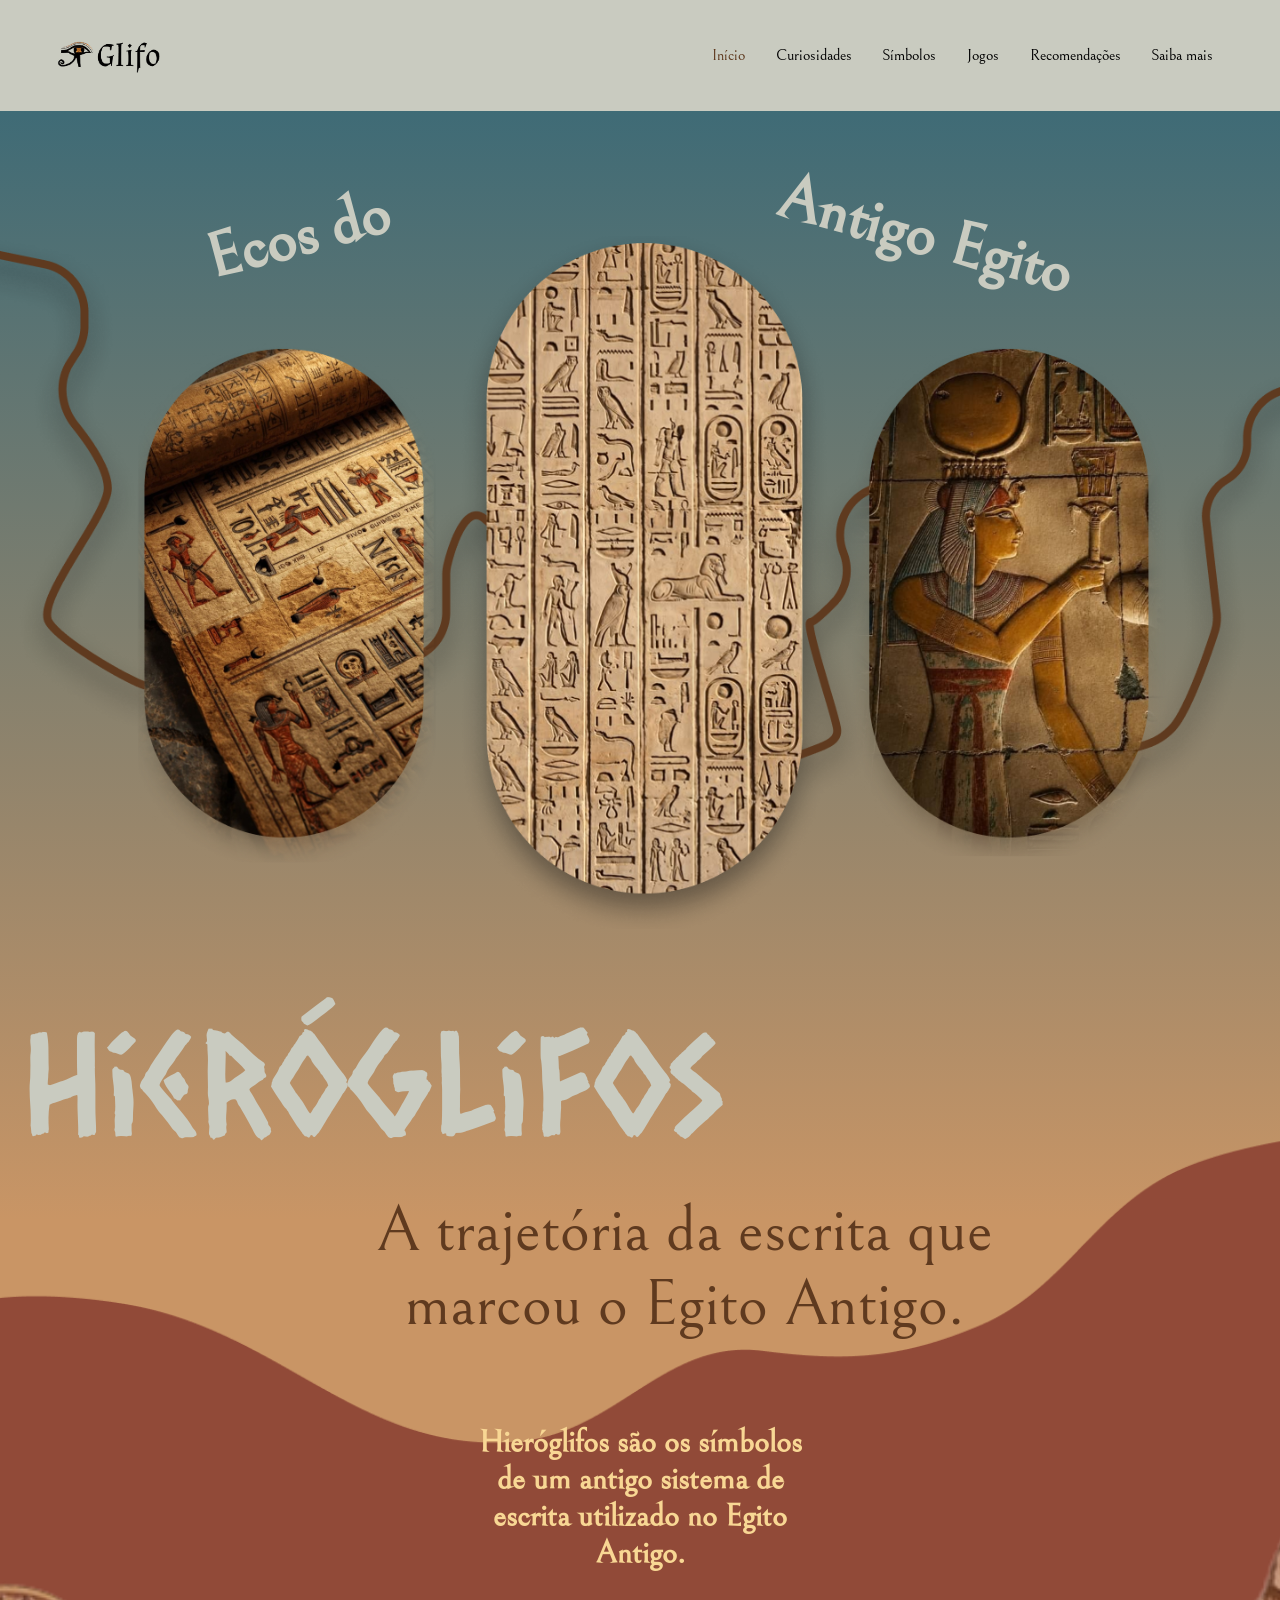
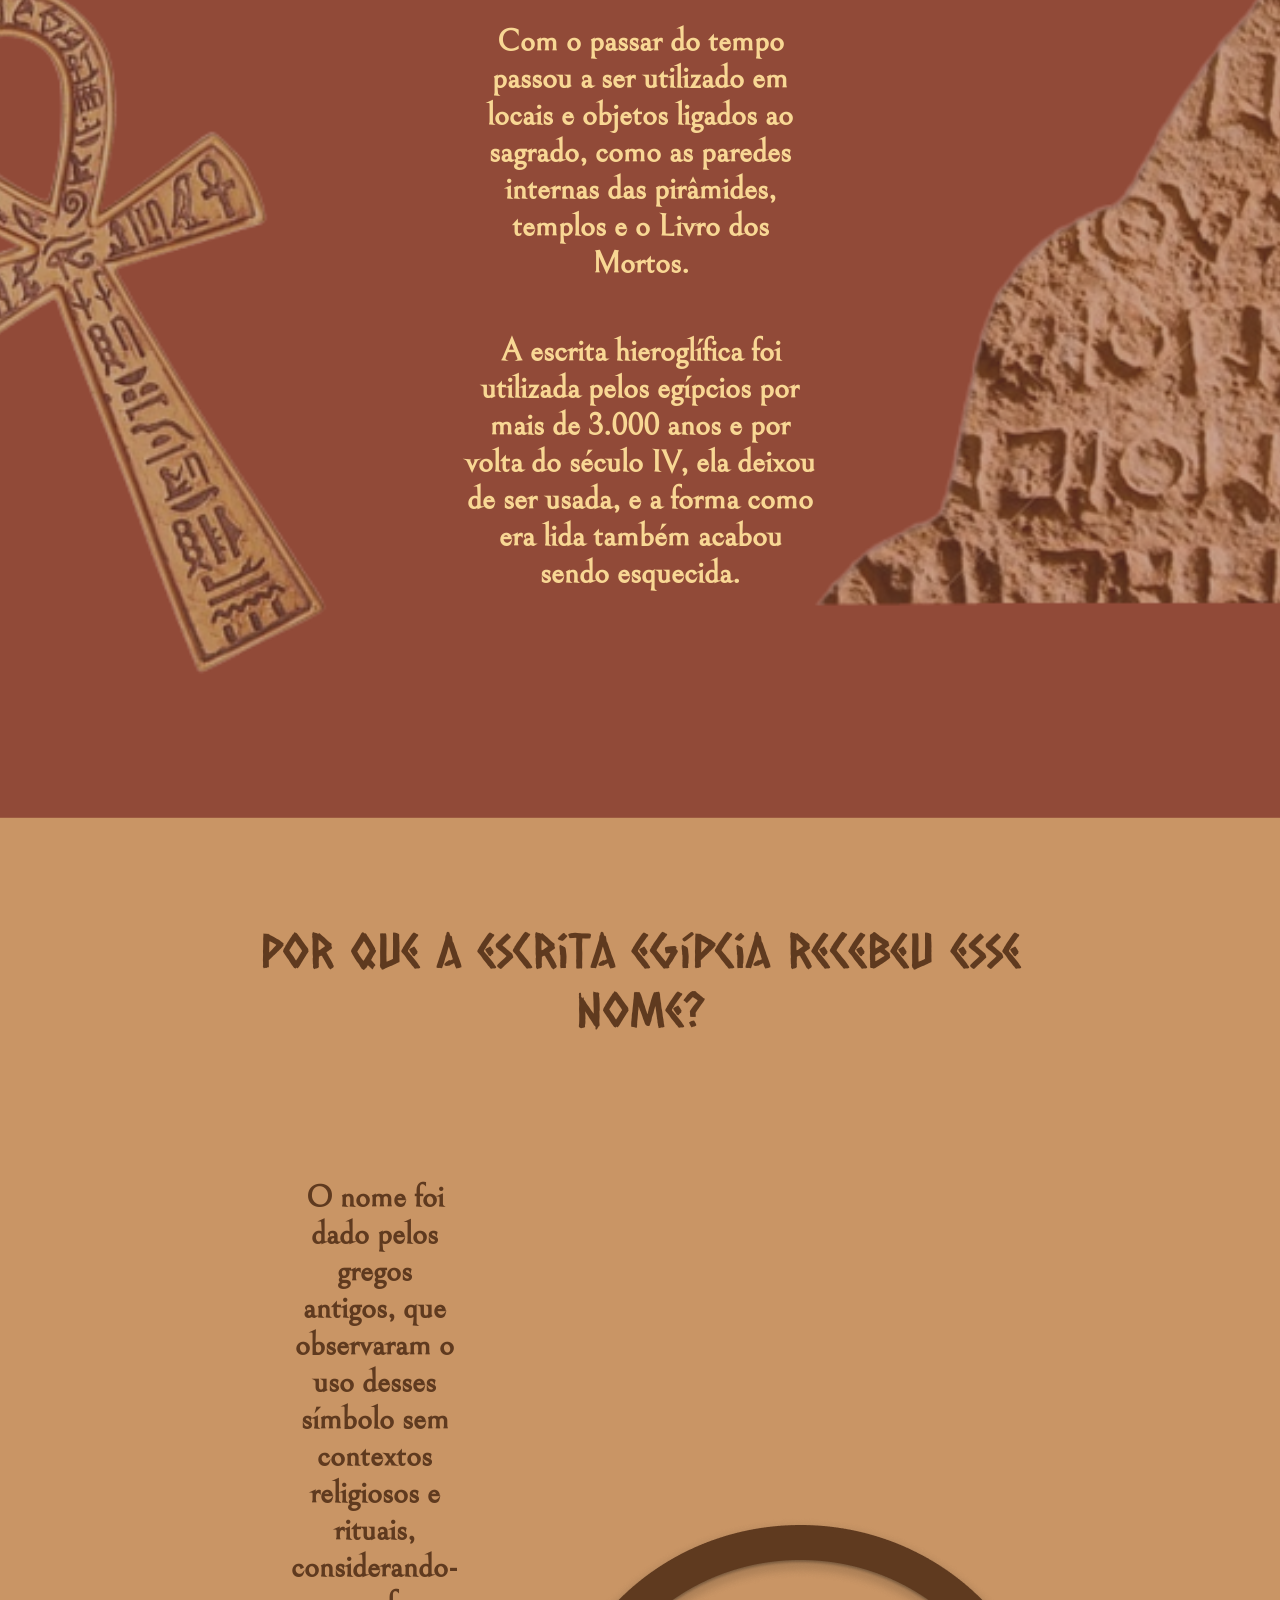
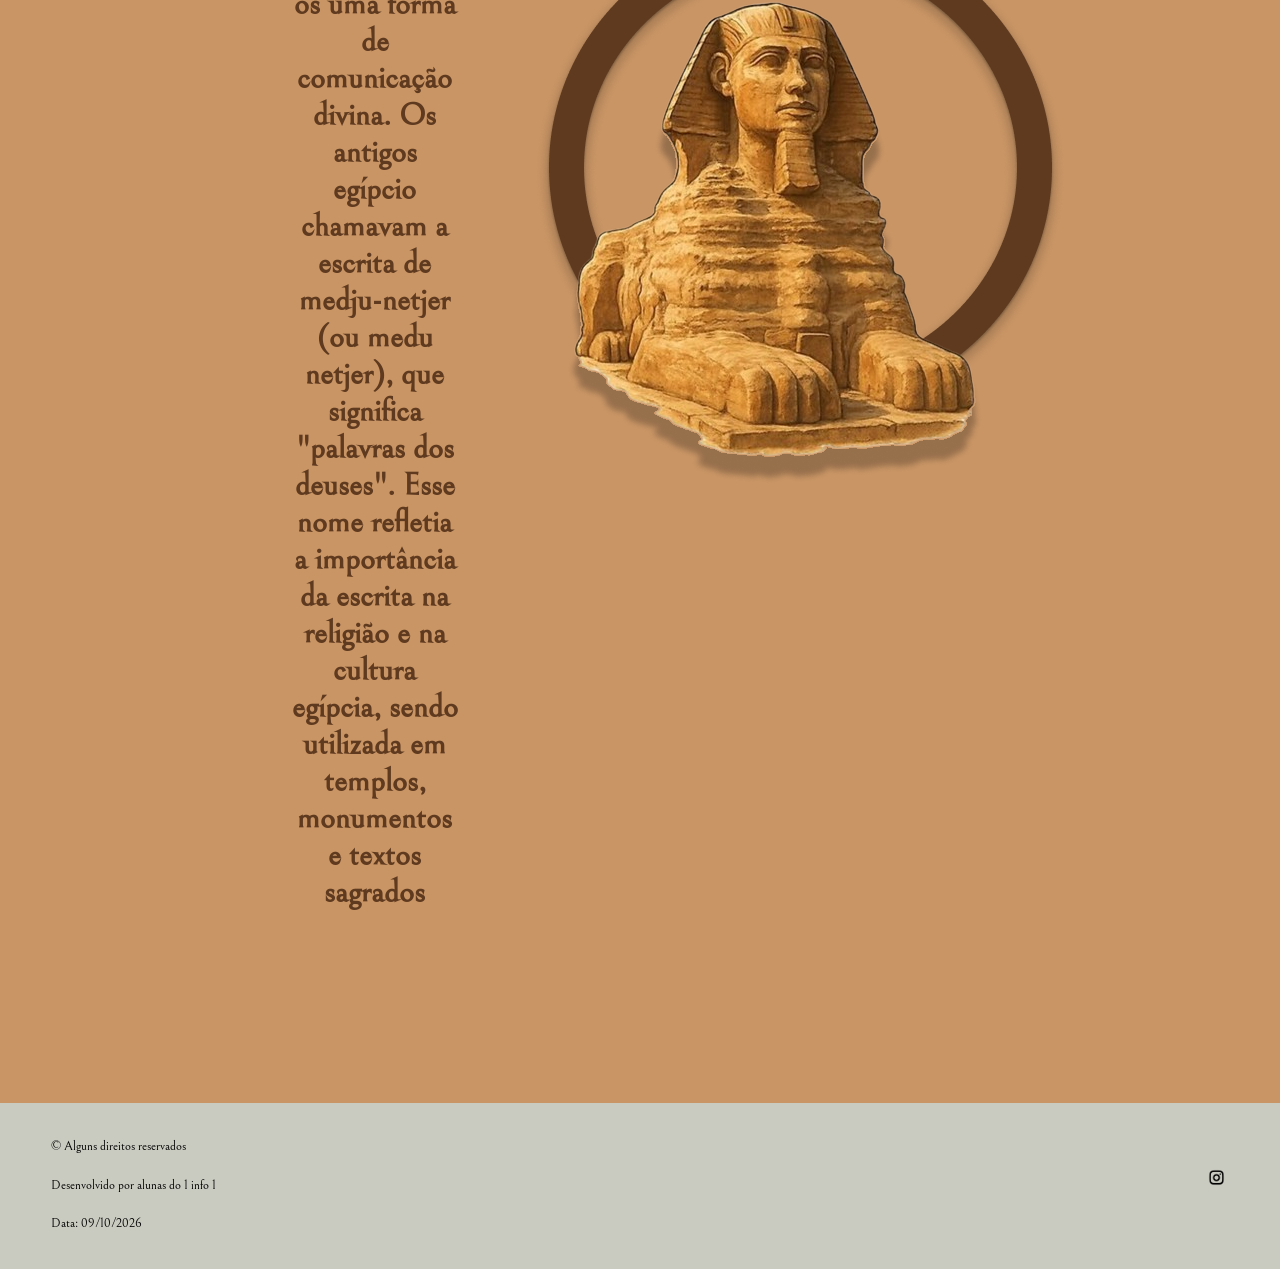
==== index.html @ 02fab496 "feat: alterando a data do footer" ====
<!DOCTYPE html>
<html lang="en">

<head>
    <meta charset="UTF-8">
    <meta name="viewport" content="width=device-width, initial-scale=1.0">
    <title>Glifo - Inicío</title>
    <link rel="stylesheet" href="css/reset.css">
    <link rel="stylesheet" href="css/style.css">
    <link rel="preconnect" href="https://fonts.googleapis.com">
    <link rel="preconnect" href="https://fonts.gstatic.com" crossorigin>
    <link href="https://fonts.googleapis.com/css2?family=Bellefair&family=Caesar+Dressing&display=swap"
        rel="stylesheet">
</head>

<body>
    <header>
        <nav>
            <h1>
                <a href="index.html">
                    <img src="src/inicio/logo.png" alt="logo" />
                </a>
            </h1>
            <ul>
                <li>
                    <a href="index.html" class="marc">Início</a>
                </li>
                <li>
                    <a href="curiosidades.html">Curiosidades</a>
                </li>
                <li>
                    <a href="simbolos.html" >Símbolos</a>

                </li>
                <li>
                    <a href="jogo1.html">Jogos</a>
                </li>
                <li>
                    <a href="recomendacoes.html">Recomendações</a>
                </li>
                <li>
                    <a href="saibamais.html">Saiba mais</a>
                </li>
            </ul>
        </nav>
    </header>
    <main>
        <section class="banner">
            <div>
                <p>
                    Ecos do
                </p>
                <p class="direita">
                    Antigo Egito
                </p>
            </div>
            <img src="src/inicio/trioDeFotos.png" alt="fotos Hieróglifos" class="mobile-banner">
            <img src="src/inicio/trioDesktop.png" alt="fotos Hieróglifos desktop" class="desktop-banner">
            <h2>
                Hieróglifos
            </h2>
        </section>
        <section class="trajetoria">
            <h2>
                A trajetória da escrita que marcou o Egito Antigo.
            </h2>
            <p>
                Hieróglifos são os símbolos de
                um antigo sistema de escrita
                utilizado no Egito Antigo.
            </p>
            <p>
                Com o passar do tempo passou a
                ser utilizado em locais e objetos ligados ao sagrado, como as paredes internas das pirâmides, templos e
                o Livro dos Mortos.
            </p>
            <p>
                A escrita hieroglífica foi utilizada pelos egípcios por mais de 3.000 anos e por volta do século IV, ela
                deixou de ser usada, e a forma como era lida também acabou sendo esquecida.
            </p>
        </section>
        <section class="nome">
            <h2>
                Por que a escrita egípcia recebeu esse nome?
            </h2>
            <div>
                <p>
                    O nome foi dado pelos gregos antigos, que observaram o uso desses símbolo sem contextos
                    religiosos e rituais, considerando-os uma
                    forma de comunicação divina. Os antigos egípcio chamavam a escrita de medju-netjer (ou medu netjer),
                    que
                    significa "palavras dos deuses". Esse nome refletia a importância da escrita na religião e na
                    cultura
                    egípcia, sendo utilizada em templos, monumentos e textos sagrados
                </p>
                <img src="src/inicio/esfinge.png" alt="Esfinge">
            </div>
        </section>
    </main>
    <footer>
        <p>
            © Alguns direitos reservados <br>
            Desenvolvido por alunas do 1 info 1 <br>
            Data: 09/10/2026
        </p>
        <a href="https://www.instagram.com/glifosepe"><img src="src/inicio/insta-logo.png" alt="ícone instagram"></a>
    </footer>
</body>

</html>
---- css/style.css ----
/* === CSS GERAL === */

html,
body {
    font-family: 'bellefair';
    /* títulos 
    font-family: 'caesar dressing' 
    */
    background-color: #C99565;
    width: 100%;
    max-width: 100%;
    margin: 0;
    padding: 0;
    overflow-x: hidden;
    scrollbar-width: none;
}

html::-webkit-scrollbar,
body::-webkit-scrollbar {
    display: none;
}


/* === HEADER === */

header {
    background-color: #C9CBC0;
    text-align: center;
}

header nav {
    z-index: 2;
    position: relative;
}

header nav ul {
    padding: 1vw 10vw;
}

header nav ul li {
    padding: 1.2vw;
}

header nav ul li a.marc {
    color: #5F3A1F;
}

header nav ul li a:hover {
    color: #5F3A1F;
}

section.banner {
    background: linear-gradient(#3F6B76, #C99565);
}

section.banner p {
    color: #C9CBC0;
    padding: 15vw 10vw 0 10vw;
    z-index: 1;
    font-weight: bold;
    transform: rotate(-15deg);
    font-size: 1.05rem;
}

section.banner p.direita {
    transform: rotate(15deg);
}

section.banner h2 {
    color: #C9CBC0;
    font-family: 'caesar dressing';
    font-size: 3rem;
    text-align: center;
    padding: 0 0 4vw 0;
}

section.banner div {
    display: flex;
    justify-content: space-between;
}

section.banner img {
    margin-top: -75vw;
    padding: 0%;
    z-index: 0;
}

section.banner img.mobile-banner {
  margin-top: -75vw;
  padding: 0%;
  z-index: 0;
}

section.banner img.desktop-banner {
    display: none;
}

section.trajetoria {
    background: url(../src/inicio/ankh-papiro.png)no-repeat, url(../src/inicio/ondas.png);
    background-position: center 25vw, center 100%;
    background-size: cover;
}

section.trajetoria h2 {
    color: #5F3A1F;
    font-size: 1.5rem;
    padding: 5vw 10vw 20vw 10vw;
    text-align: center;
}

section.trajetoria p {
    text-align: center;
    padding: 9vw 10vw;
    color: #F8D794;
}

section.nome {
    padding: 10vw 10vw;
    text-align: center;
}

section.nome p {
    color: #5F3A1F;
    padding: 11vw 6vw;
    font-weight: bold;
}

section.nome h2 {
    font-family: 'caesar dressing';
    font-size: 1.5rem;
    color: #5F3A1F;
}

footer {
    background-color: #C9CBC0;
    padding: 5vw;
    line-height: 5vw;
    font-size: 0.8rem;
    display: flex;
    justify-content: space-between;
    align-items: center;
}

footer img {
    max-width: 25px;
    max-height: 25px;
}

@media only screen and (min-width: 600px) {
    header nav {
        display: flex;
        justify-content: space-between;
        padding: 2vw 4vw;
    }

    header nav ul {
        display: flex;
        padding: 0%;
        align-items: center;
    }

    header nav img {
        max-width: 115px;
    }


    .banner img.mobile-banner {
        display: none;
    }

    .banner img.desktop-banner {
        display: block !important;
        width: 100%;
        margin-top: 0%;
    }

    section.banner div p {
        font-size: 4rem;
        padding: 7vw 15vw 0 15vw;
        margin: 0 0 -3vw 0;
    }

    section.banner h2 {
        font-size: 9rem;
        margin-top: 5vw;
        padding-right: 42vw;
    }

    section.trajetoria h2 {
        font-size: 4rem;
        padding-left: 27vw;
        margin: -7vw 10vw 0 0;
    }

    .trajetoria p {
        font-size: 2rem;
        font-weight: 700;
        margin-left: 13vw;
        margin-right: 13vw;
    }

    section.trajetoria p {
        padding: 2vw 23vw 2vw 23vw;
        position: relative;
        top: -200px;

    }

    section.trajetoria {
        background-position: center -180%, center 0;
        background-size: cover;
    }

    section.nome {
        padding: 8vw 17vw 4vw 17vw;
    }

    .nome p {
        font-size: 2rem;
        padding: 8vw 4vw 8vw 4vw;
    }

    section.nome div {
        display: flex;
        justify-content: center;
        align-items: center;
    }

    section.nome h2 {
        font-size: 3rem;
    }

    footer {
        padding: 2vw 4vw;
        line-height: 3vw;
    }

}
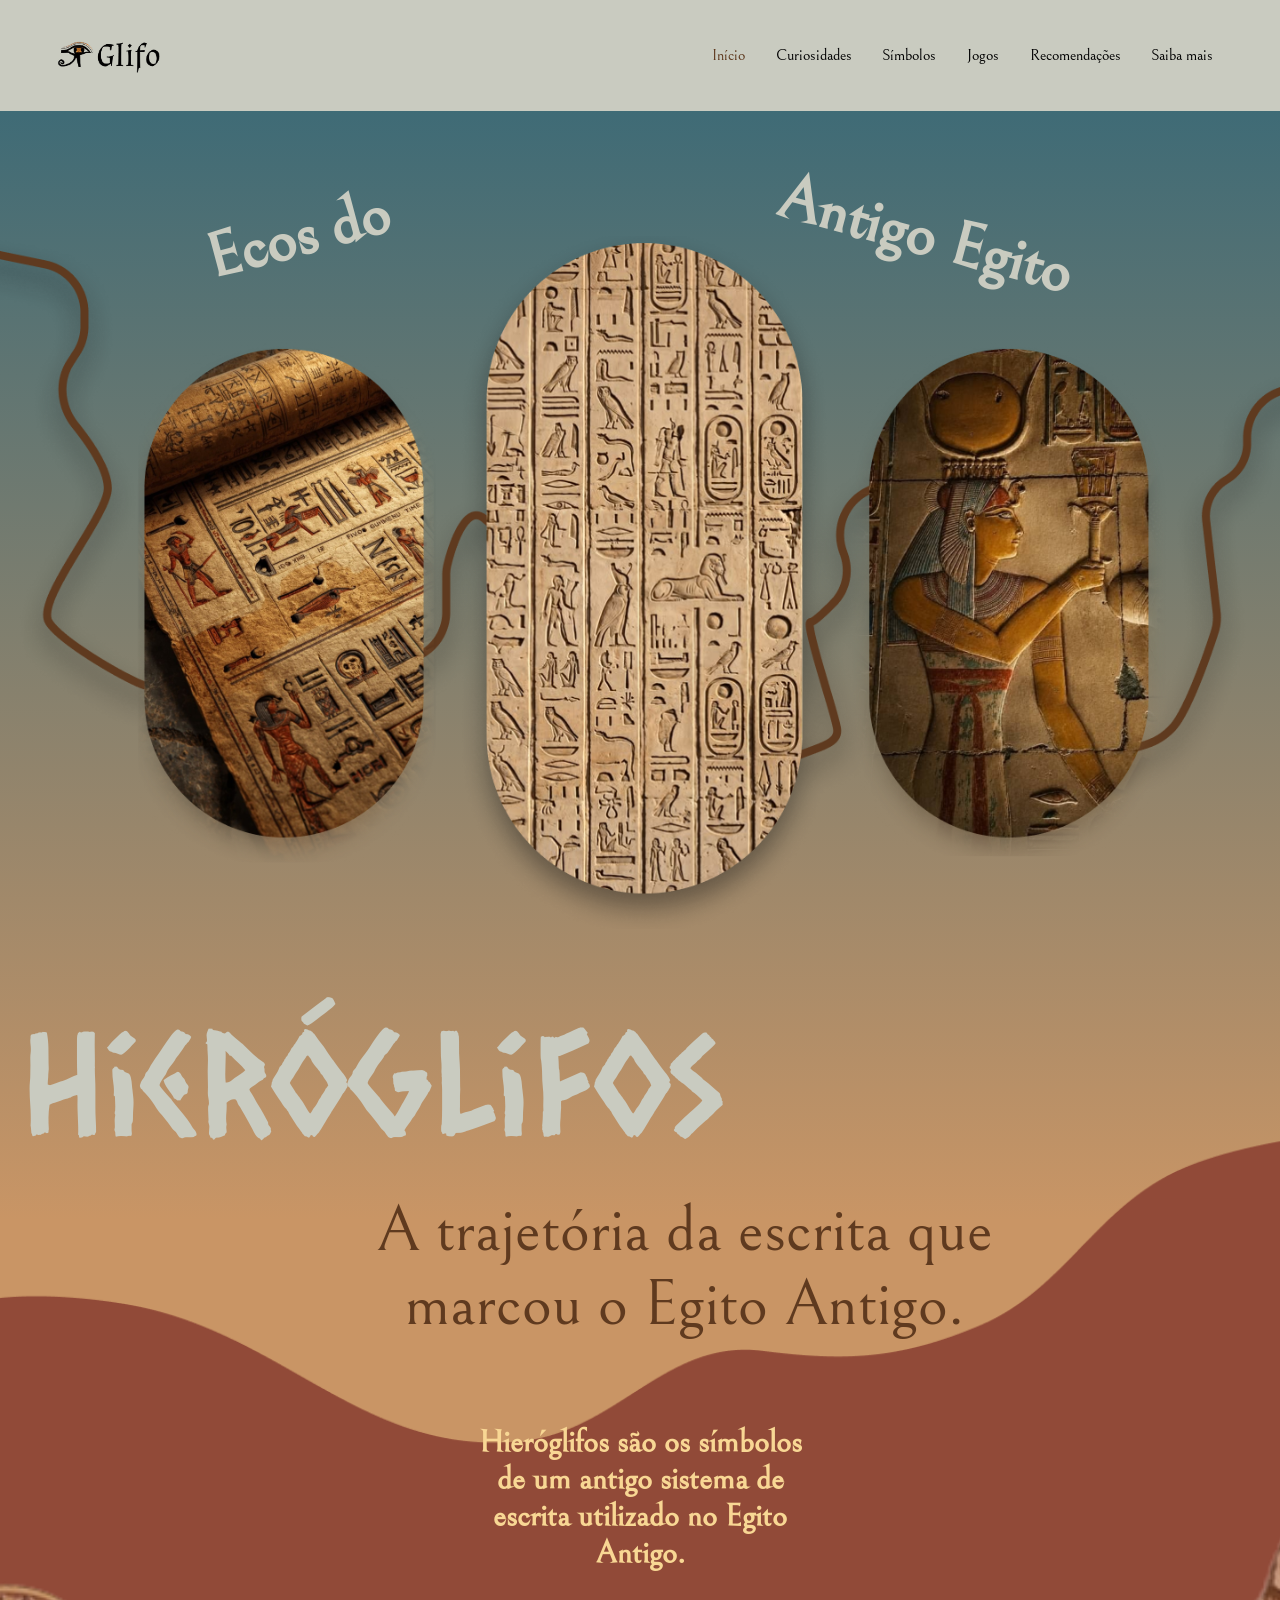
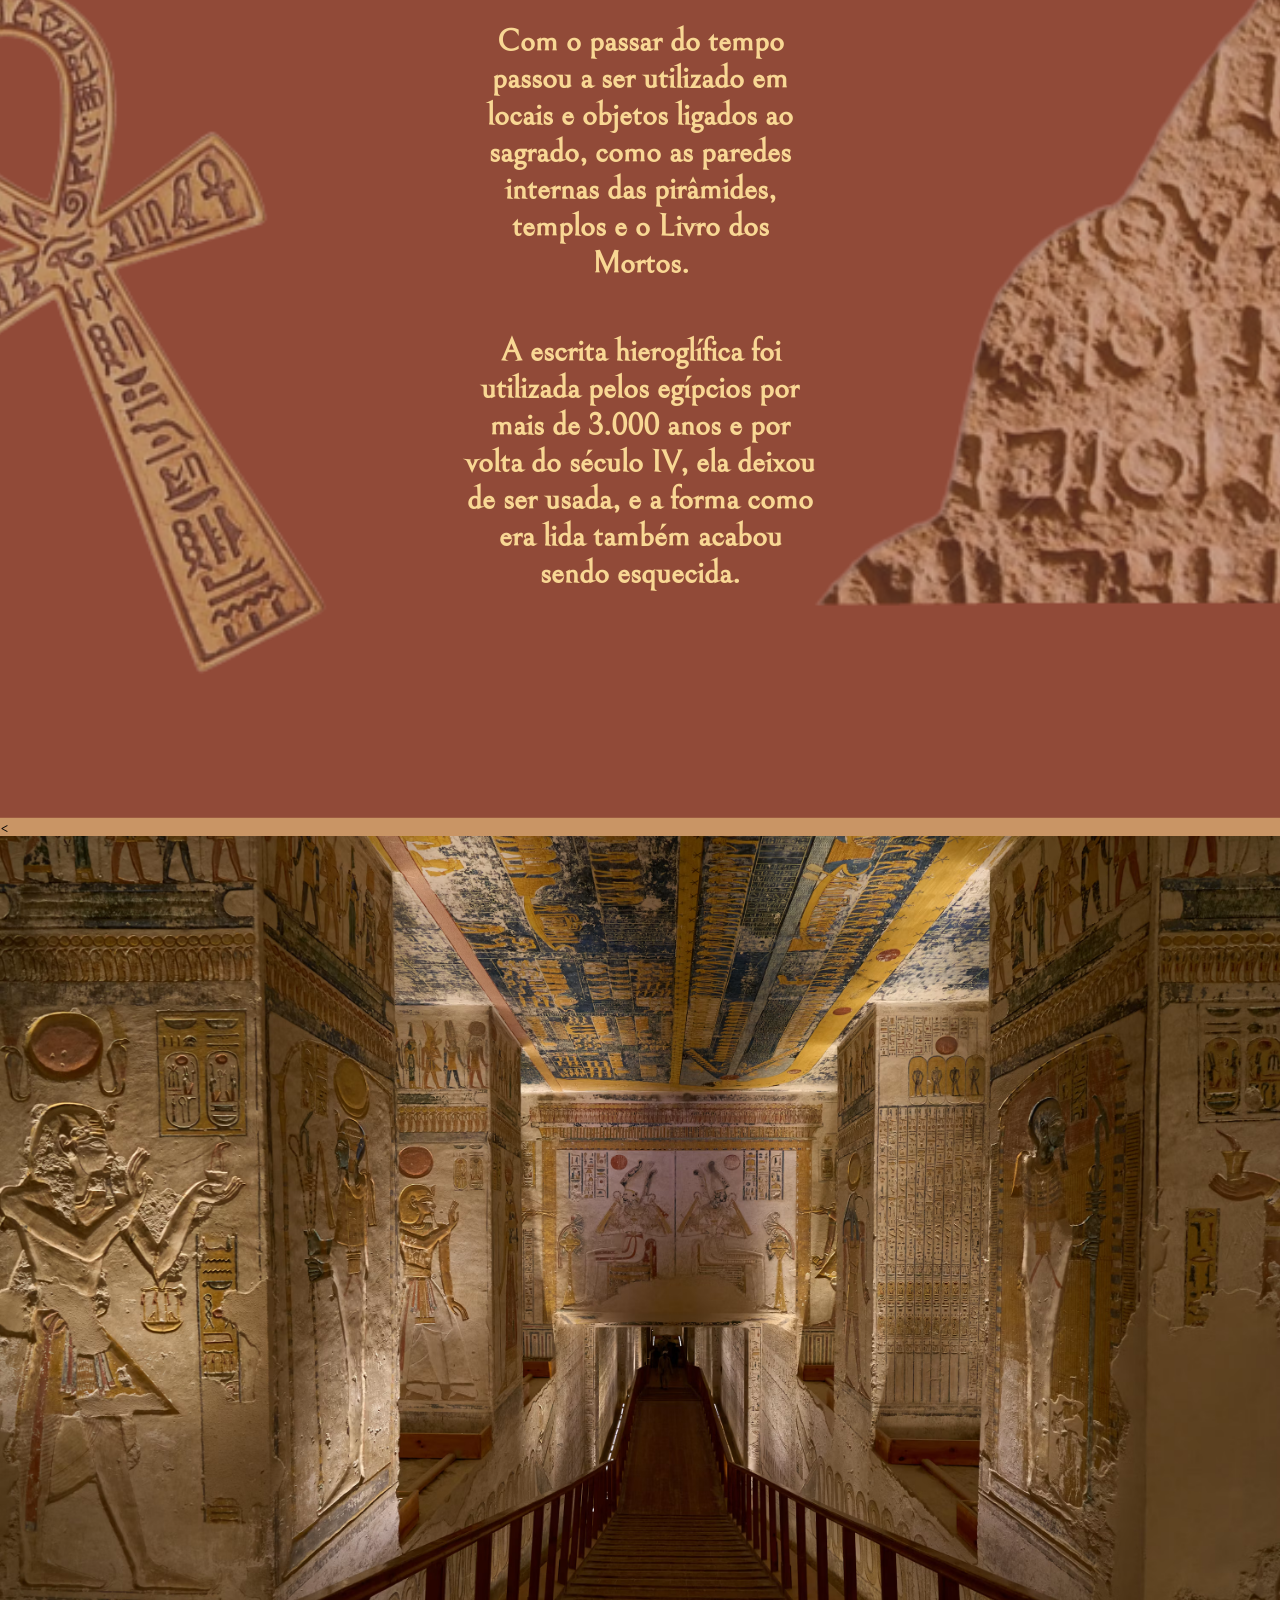
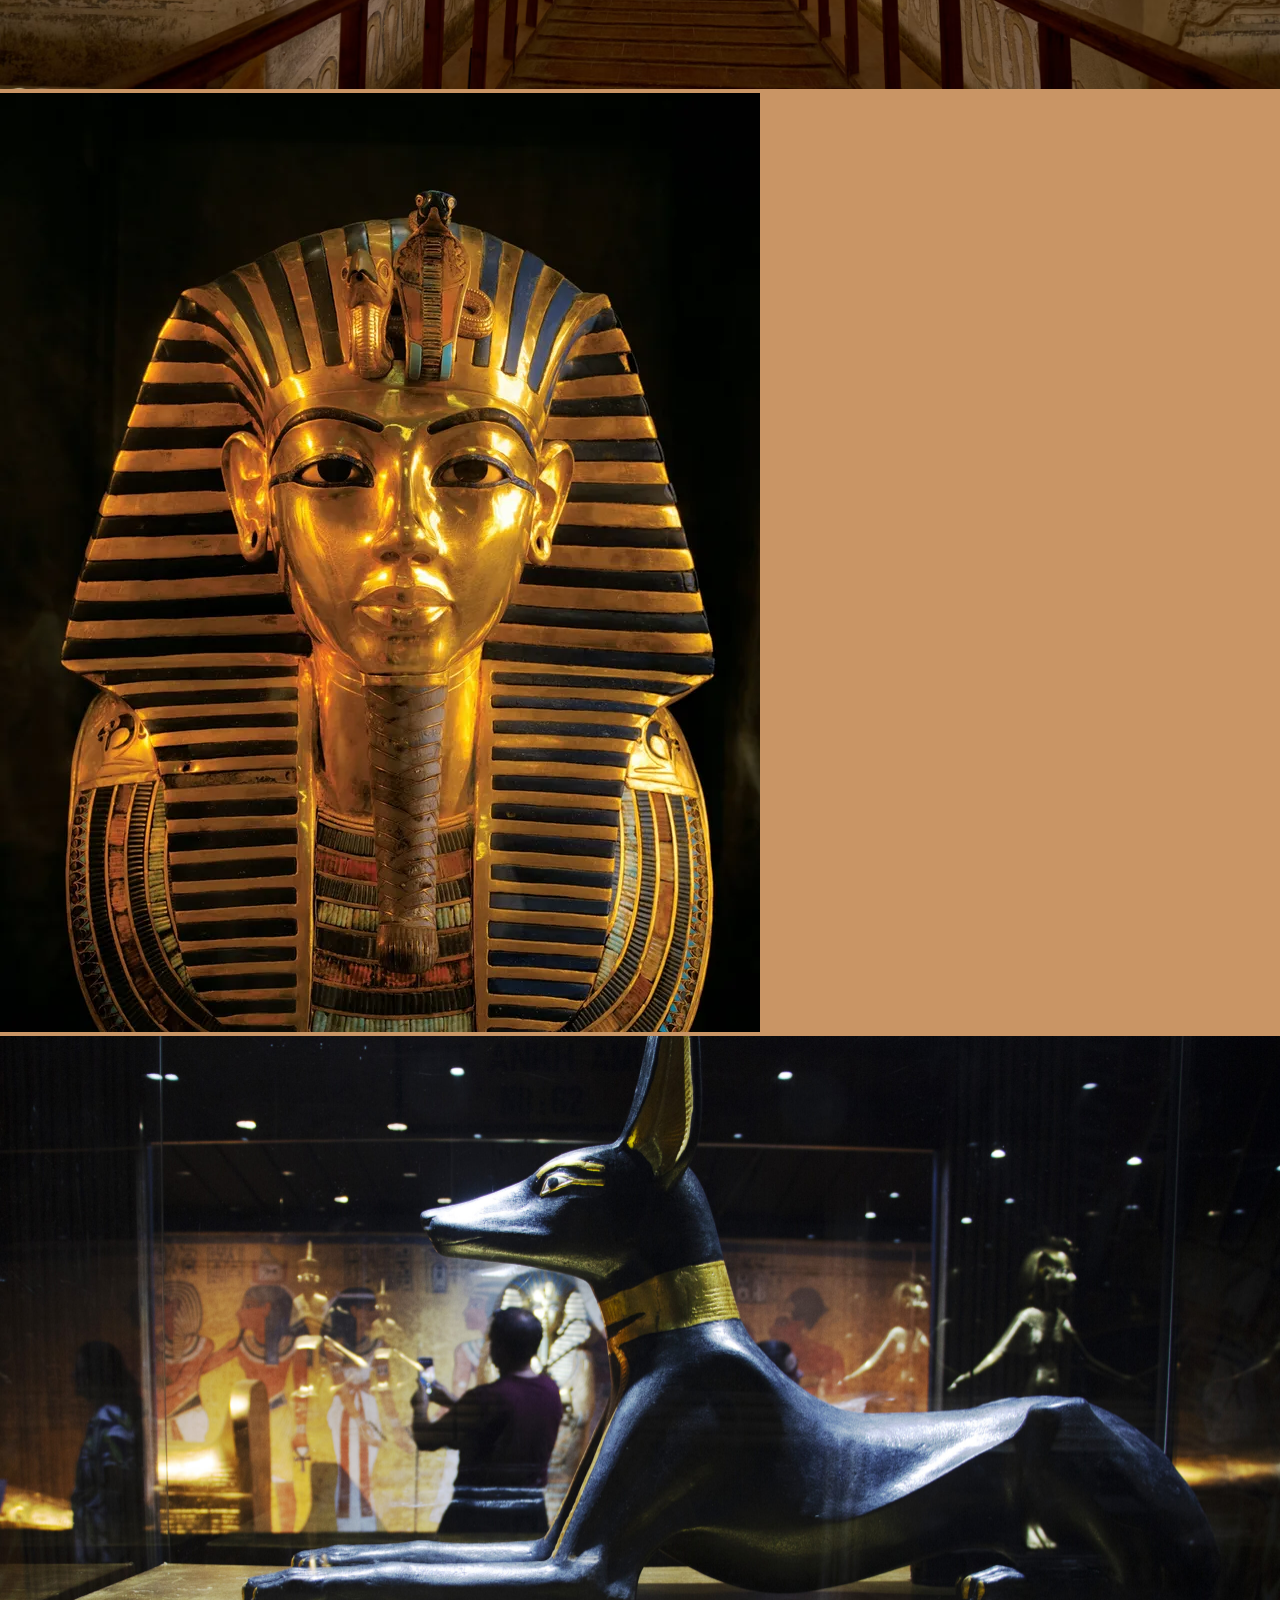
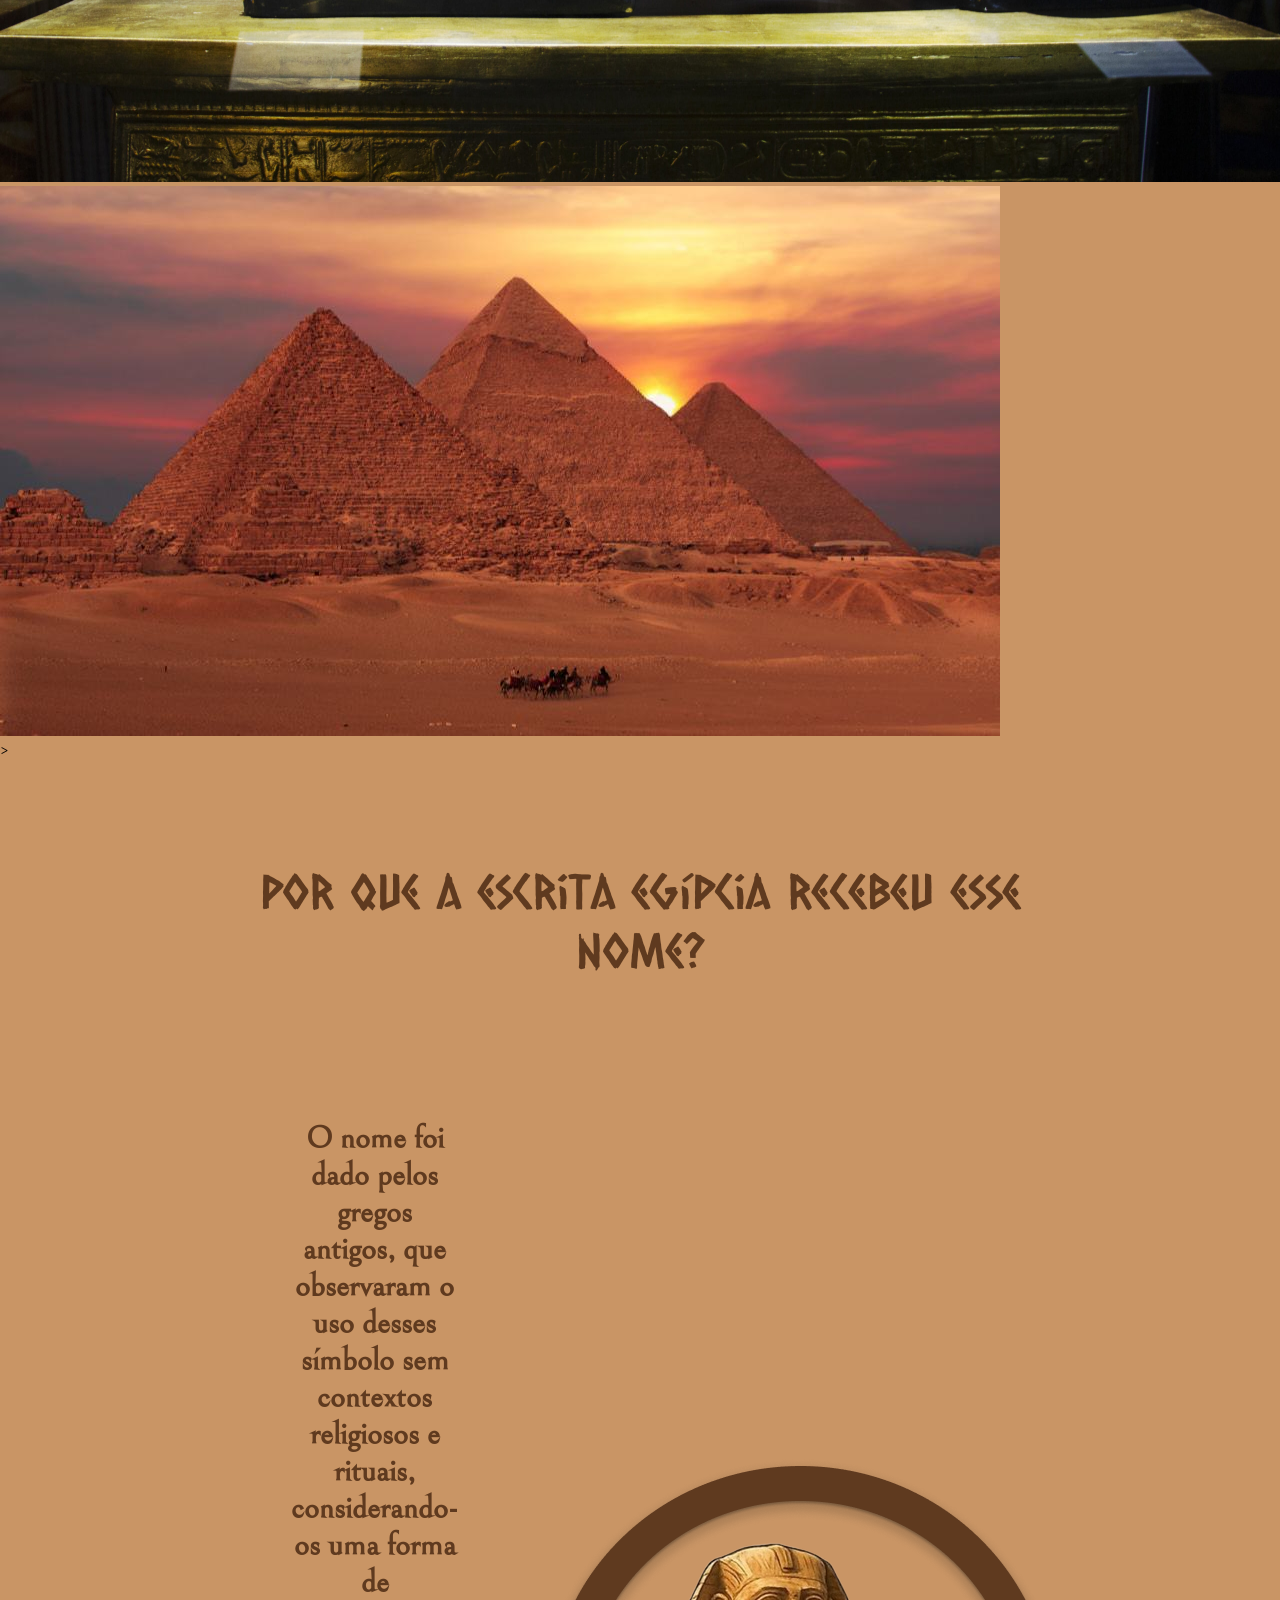
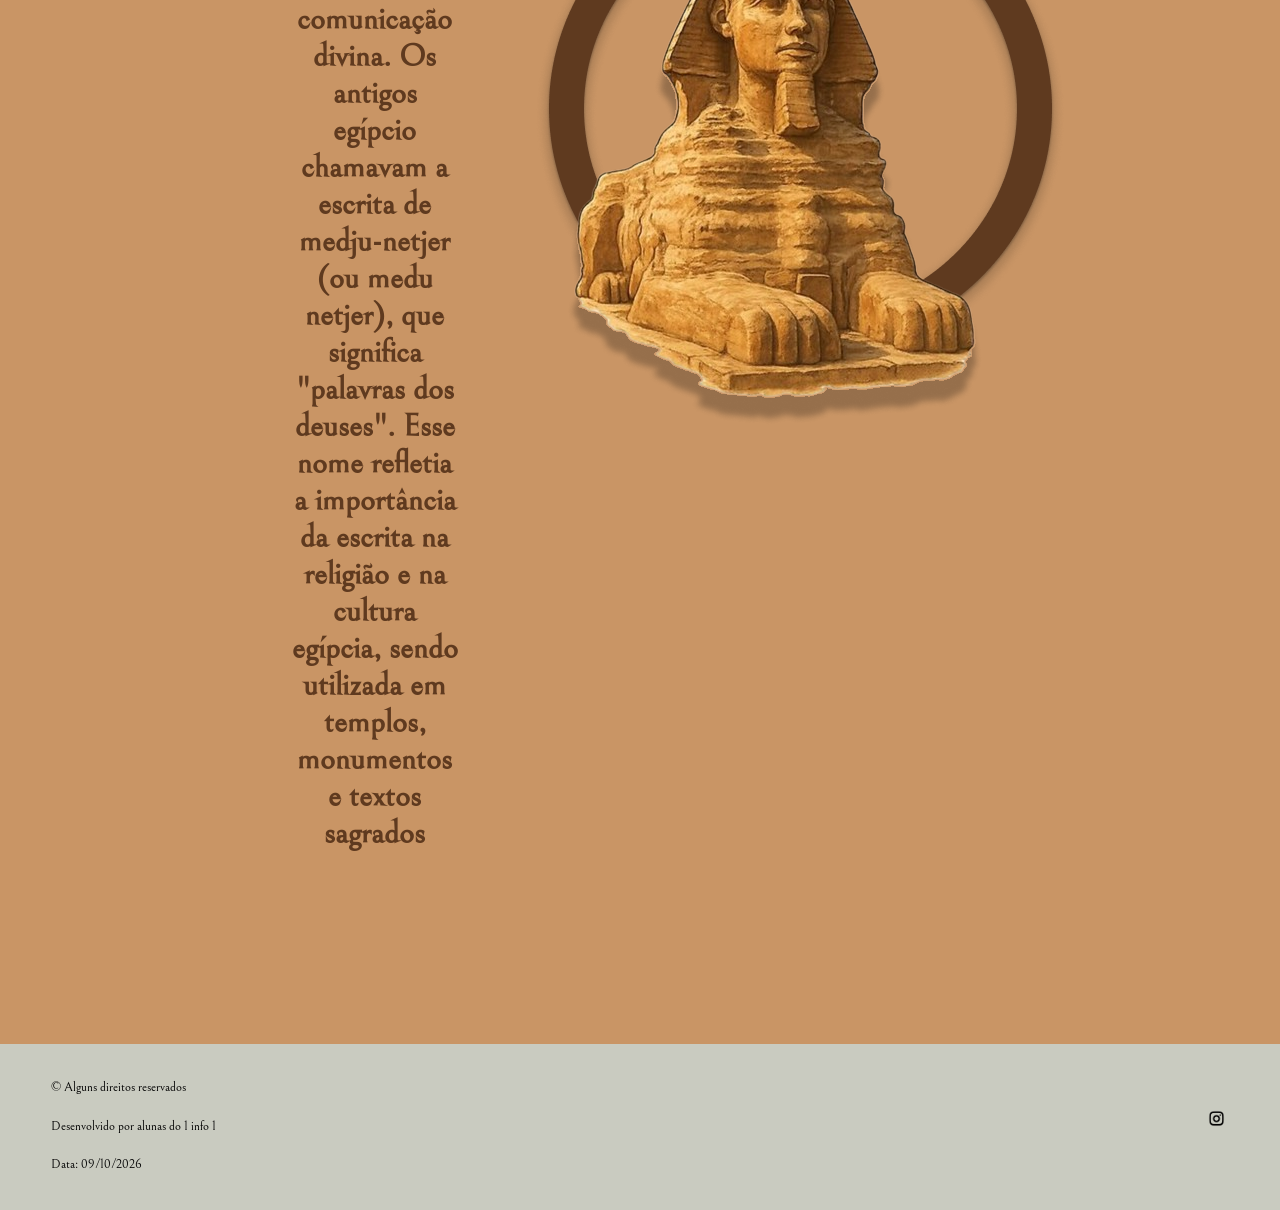
==== commit a5060d72: "feat:adicionei a section "carrossel"." ====
--- a/index.html
+++ b/index.html
@@ -79,6 +79,68 @@
                 deixou de ser usada, e a forma como era lida também acabou sendo esquecida.
             </p>
         </section>
+        <!--carrossel-->
+        <section class="carrossel">
+            <p class="anterior" onclick="anterior()">
+                &lt;
+            </p>
+            <div class="galeria">
+                <ul class="display">
+                    <li>
+                        <div class="fotos">
+                            <img src="src/inicio/dentropiramide.avif" alt="piramide">
+                        </div>
+                    </li>
+                    <li>
+                        <div class="fotos">
+                            <img src="src/inicio/estatua.webp" alt="estatua">
+                        </div>
+                    </li>
+                    <li>
+                        <div class="fotos">
+                            <img src="src/inicio/exposicao.jpg" alt="exposicao">
+                        </div>
+                    </li>
+                    <li>
+                        <div class="fotos">
+                            <img src="src/inicio/piramides.jpg" alt="piramides">
+                        </div>
+                    </li>
+                </ul>
+            </div>
+            <p class="proximo" onclick="proximo()">
+                &gt;
+            </p>
+        </section>
+        <script>
+            let posicaoGaleria = 0;
+
+            function proximo() {
+                const display = document.querySelector(".display");
+                const fotos = display.querySelectorAll("li").length;
+
+                if (posicaoGaleria <= -(fotos - 1) *300) {
+                    posicaoGaleria = 0;
+                } else {
+                    posicaoGaleria -= 300;
+                }
+
+                display.style.left = posicaoGaleria + "px";
+            }
+
+            function anterior() {
+                const display = document.querySelector(".display");
+                const fotos = display.querySelectorAll("li").length;
+
+                if(posicaoGaleria >= 0) {
+                    posicaoGaleria = -(fotos - 1) * 300;
+                } else {
+                    posicaoGaleria += 300;
+                }
+
+                 display.style.left = posicaoGaleria + "px";
+            }
+        </script>
         <section class="nome">
             <h2>
                 Por que a escrita egípcia recebeu esse nome?
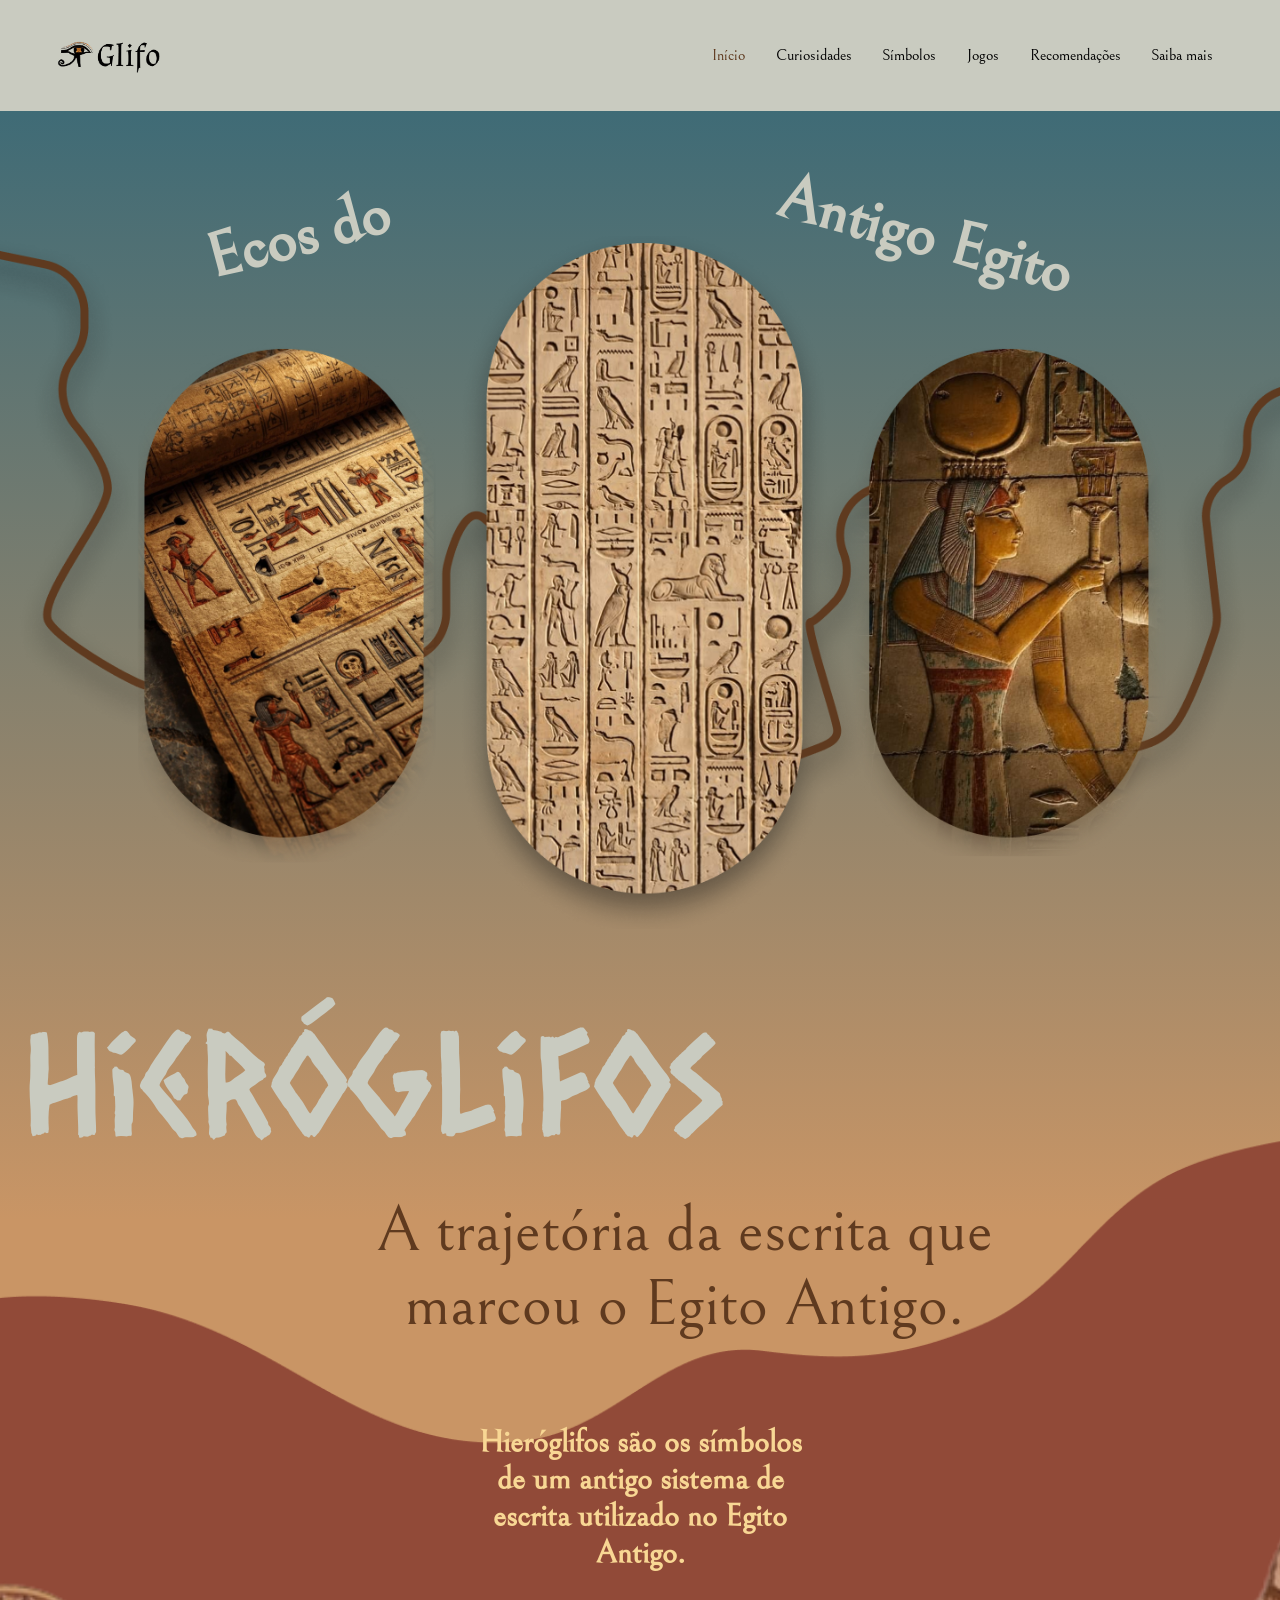
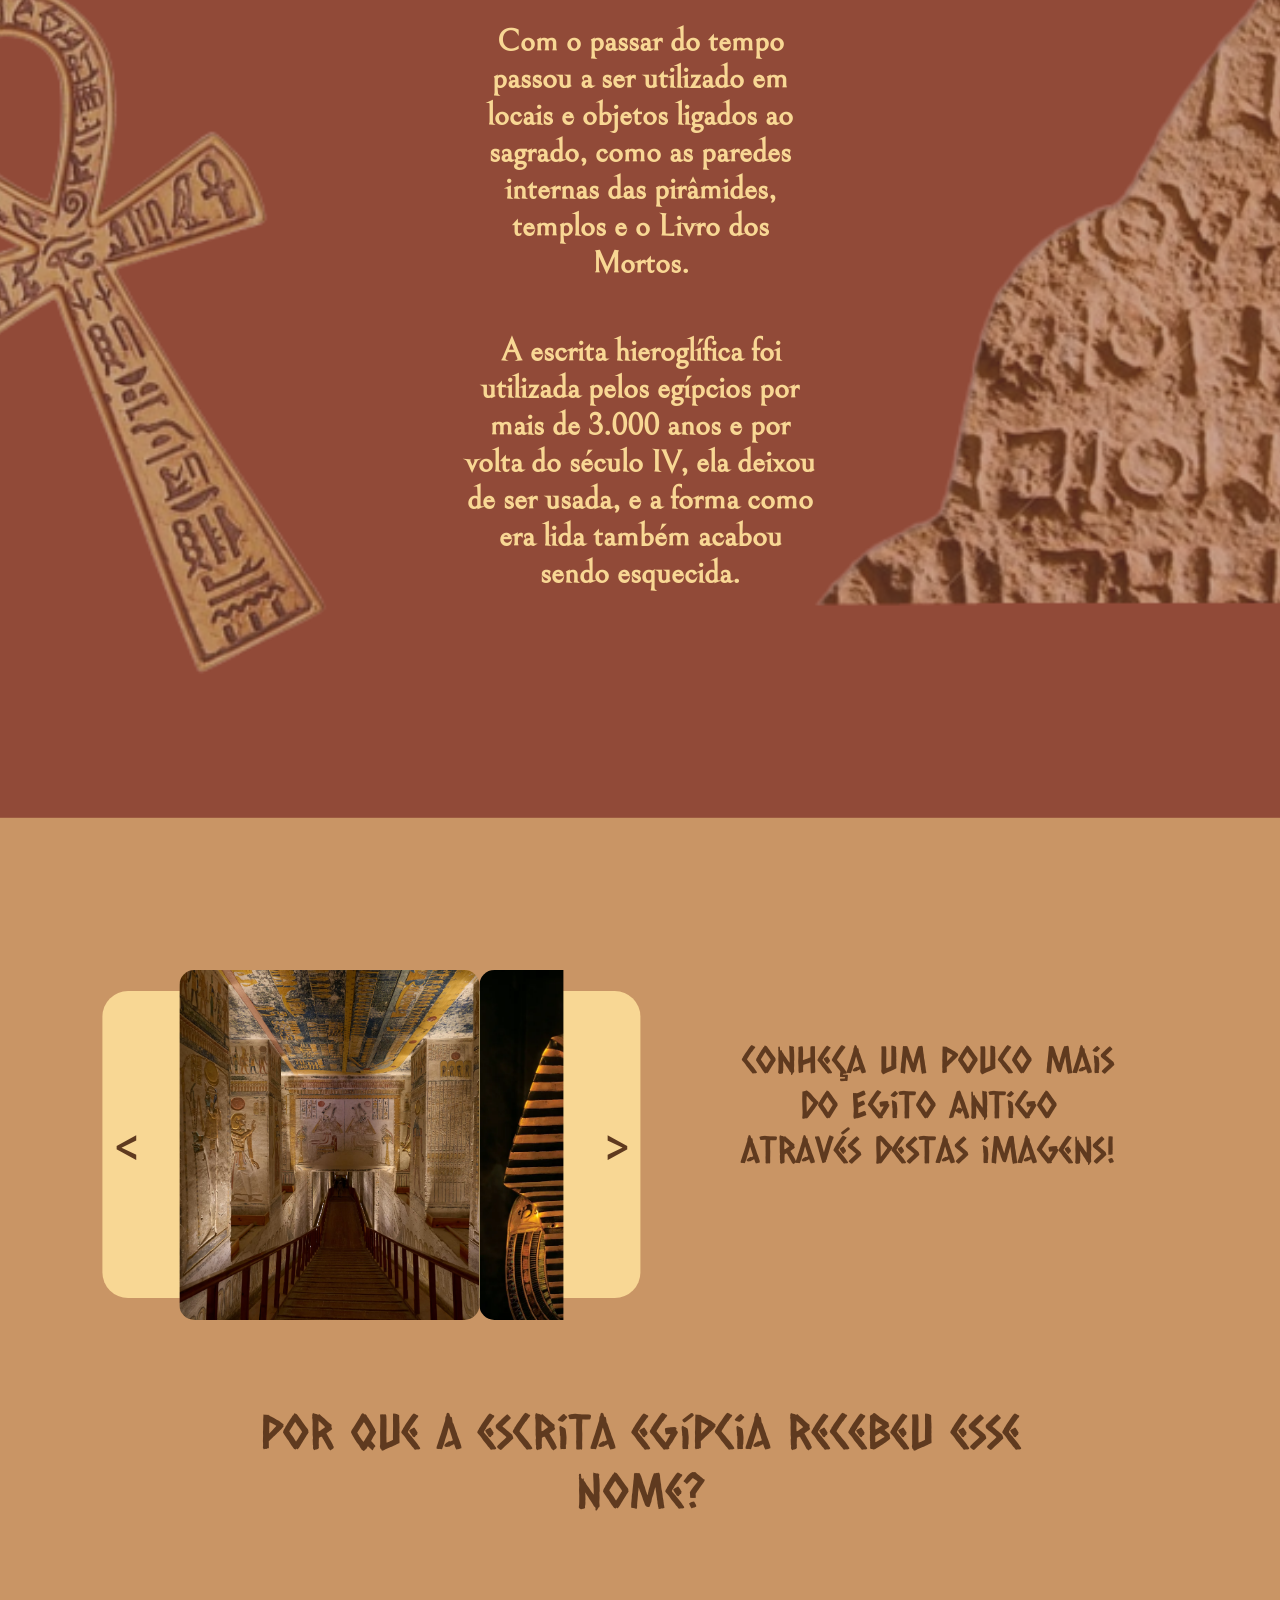
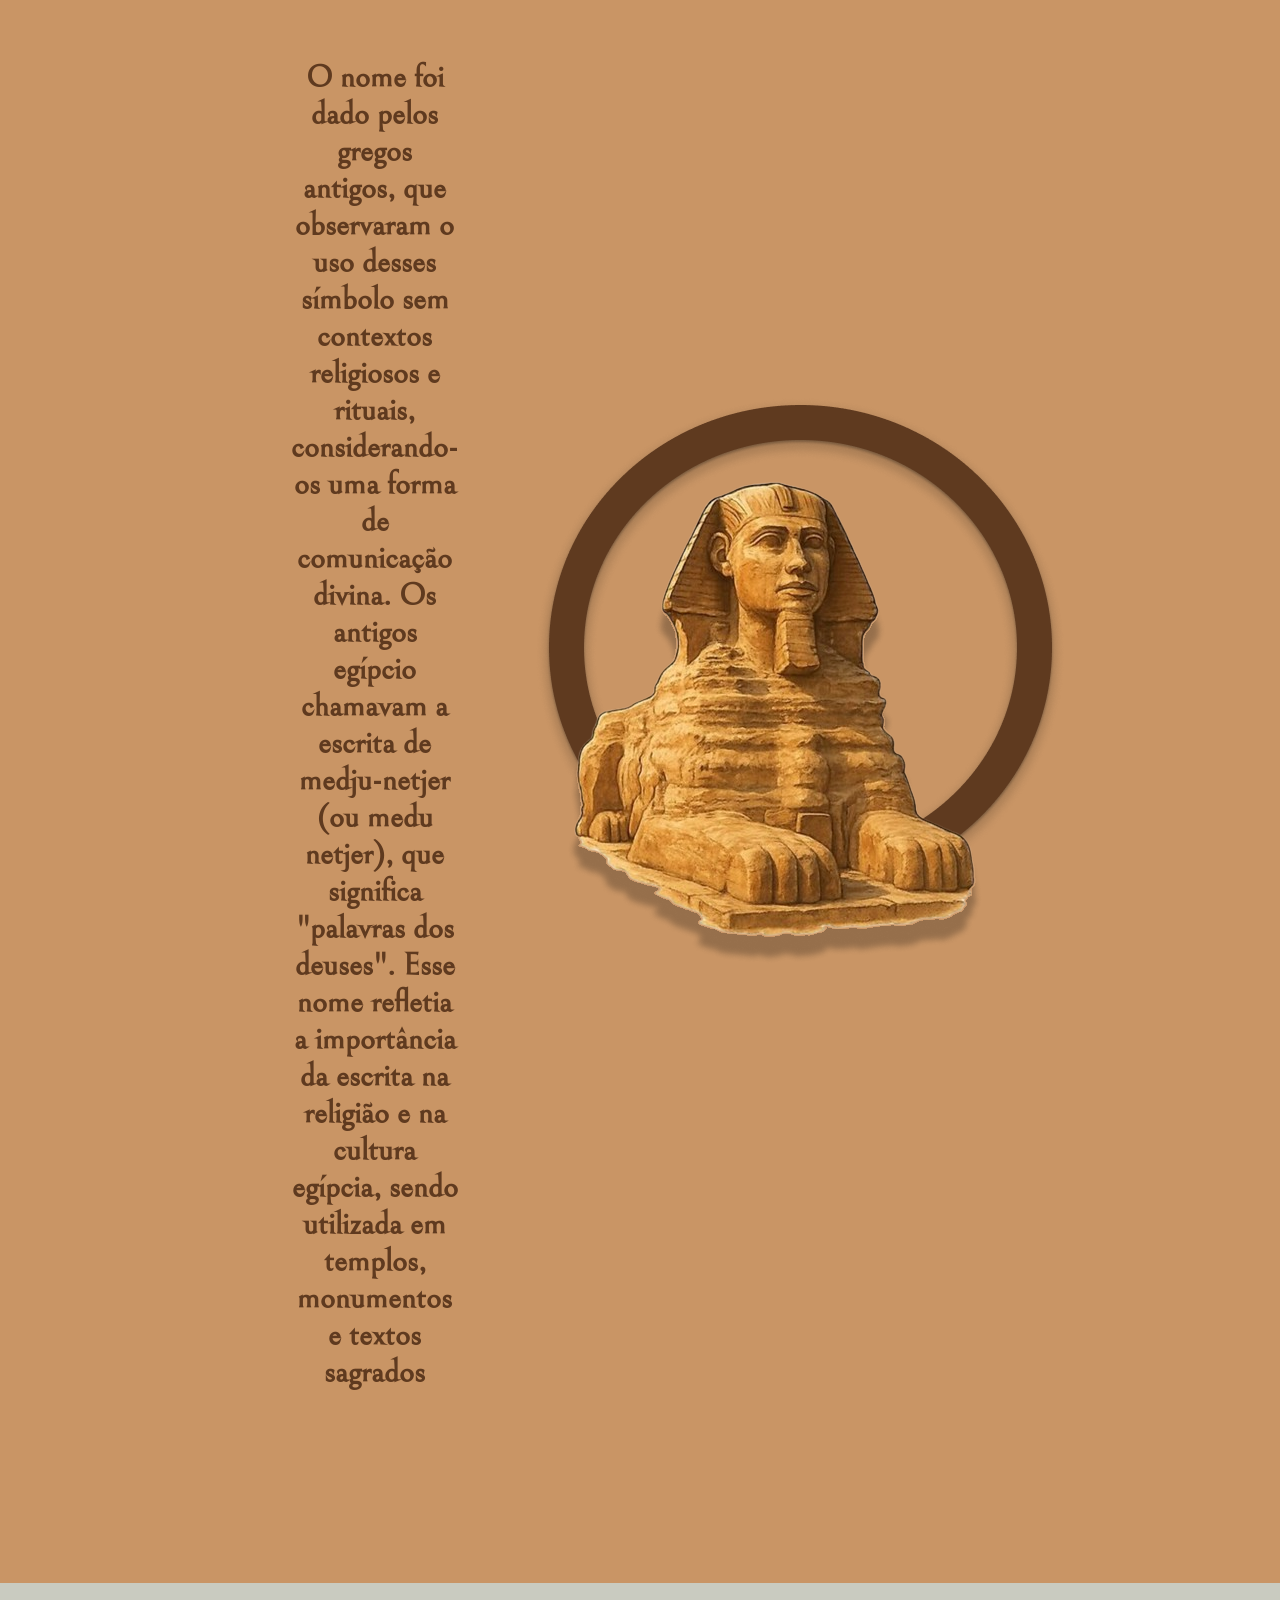
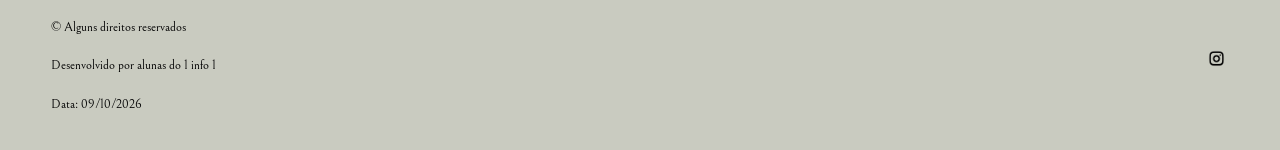
==== commit 27e2a70c: "feat: Fiz o carrossel no css. Tudo finalizado" ====
--- a/index.html
+++ b/index.html
@@ -80,11 +80,17 @@
             </p>
         </section>
         <!--carrossel-->
+        <section class="imagenstxt">
+            <h2>  
+                          Conheça um pouco mais<br>do Egito Antigo <br>através destas imagens!
+</h2>
+        </section>
         <section class="carrossel">
             <p class="anterior" onclick="anterior()">
                 &lt;
             </p>
             <div class="galeria">
+               
                 <ul class="display">
                     <li>
                         <div class="fotos">
--- a/css/style.css
+++ b/css/style.css
@@ -131,6 +131,78 @@
     color: #5F3A1F;
 }
 
+.imagenstxt {
+    font-family: 'caesar dressing';
+    color: #5F3A1F;
+   
+}
+.imagenstxt h2{
+     transform: translateX(37vw);
+     transform: translateY(17vw);
+     text-align: center;
+     font-size: 2.3rem;
+     padding-left: 45vw;
+}
+
+section.carrossel {
+    display: flex;
+    align-items: center;
+    justify-content: center;
+    gap: 10px;
+    padding: 10vw 0;
+    background-color: #F8D794;
+    width: 42vw;
+    height: 24vw;
+    transform: translateX(8vw);
+    margin-top: 3vw;
+    border-radius: 2vw;
+}
+
+.galeria {
+    width: 300px;
+    height: 220px;
+    overflow: hidden;
+    position: relative;
+}
+
+.display {
+    display: flex;
+    position: relative;
+    left: 0;
+    transition: left 0.5s ease;
+    padding: 0;
+    margin: 0;
+}
+
+.display li {
+    min-width: 300px;
+    width: 300px;
+    height: 220px;
+    list-style: none;
+}
+
+.fotos {
+    width: 100%;
+    height: 100%;
+}
+
+.fotos img {
+    width: 100%;
+    height: 100%;
+    object-fit: cover;
+    border-radius: 15px;
+}
+
+.carrossel .anterior,
+.carrossel .proximo {
+    color: #5F3A1F;
+    font-size: 2rem;
+    font-weight: bold;
+    cursor: pointer;
+    user-select: none;
+    padding: 10px;
+}
+
 footer {
     background-color: #C9CBC0;
     padding: 5vw;
@@ -146,6 +218,8 @@
     max-height: 25px;
 }
 
+
+
 @media only screen and (min-width: 600px) {
     header nav {
         display: flex;
@@ -230,6 +304,27 @@
         font-size: 3rem;
     }
 
+    section.carrossel {
+        padding: 5vw 0;
+        gap: 30px;
+    }
+
+    .galeria {
+        width: 600px;
+        height: 350px;
+    }
+
+    .display li {
+        min-width: 300px;
+        width: 300px;
+        height: 350px;
+    }
+
+    .carrossel .anterior,
+    .carrossel .proximo {
+        font-size: 3rem;
+    }
+
     footer {
         padding: 2vw 4vw;
         line-height: 3vw;
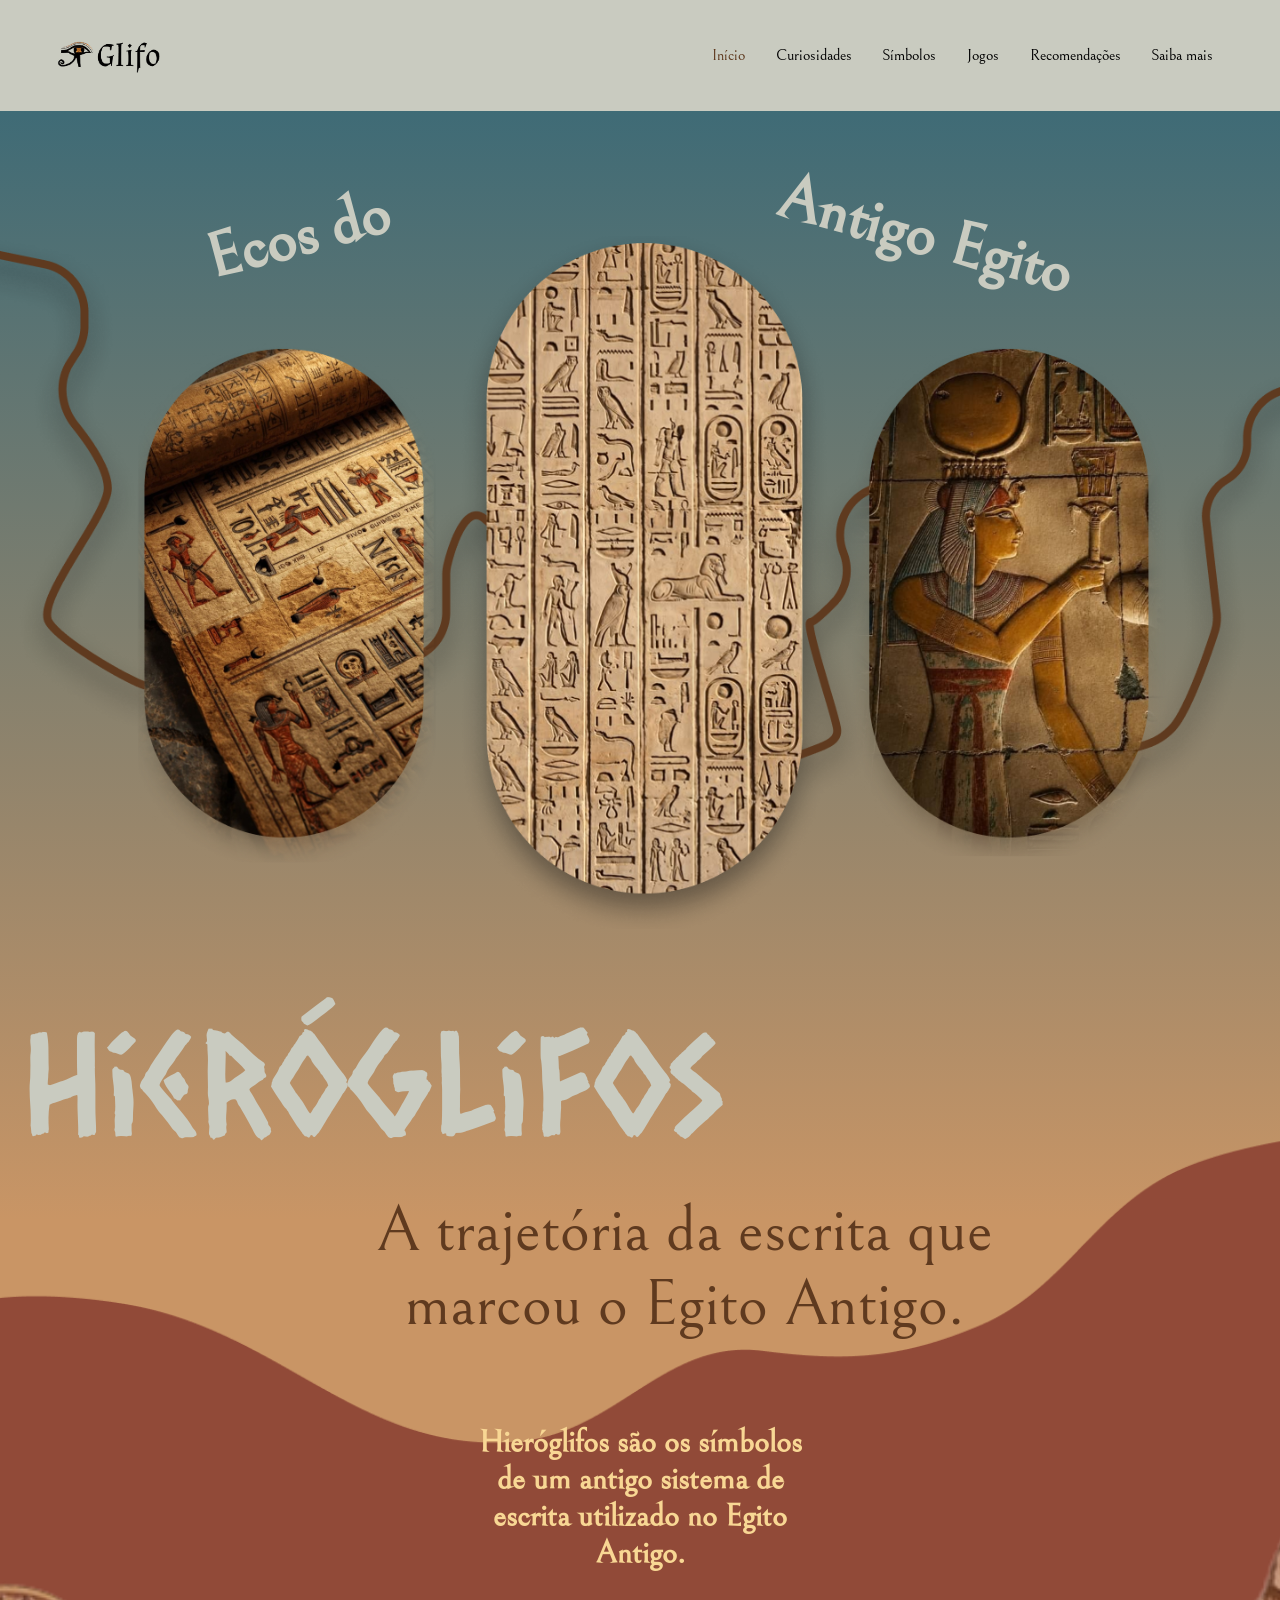
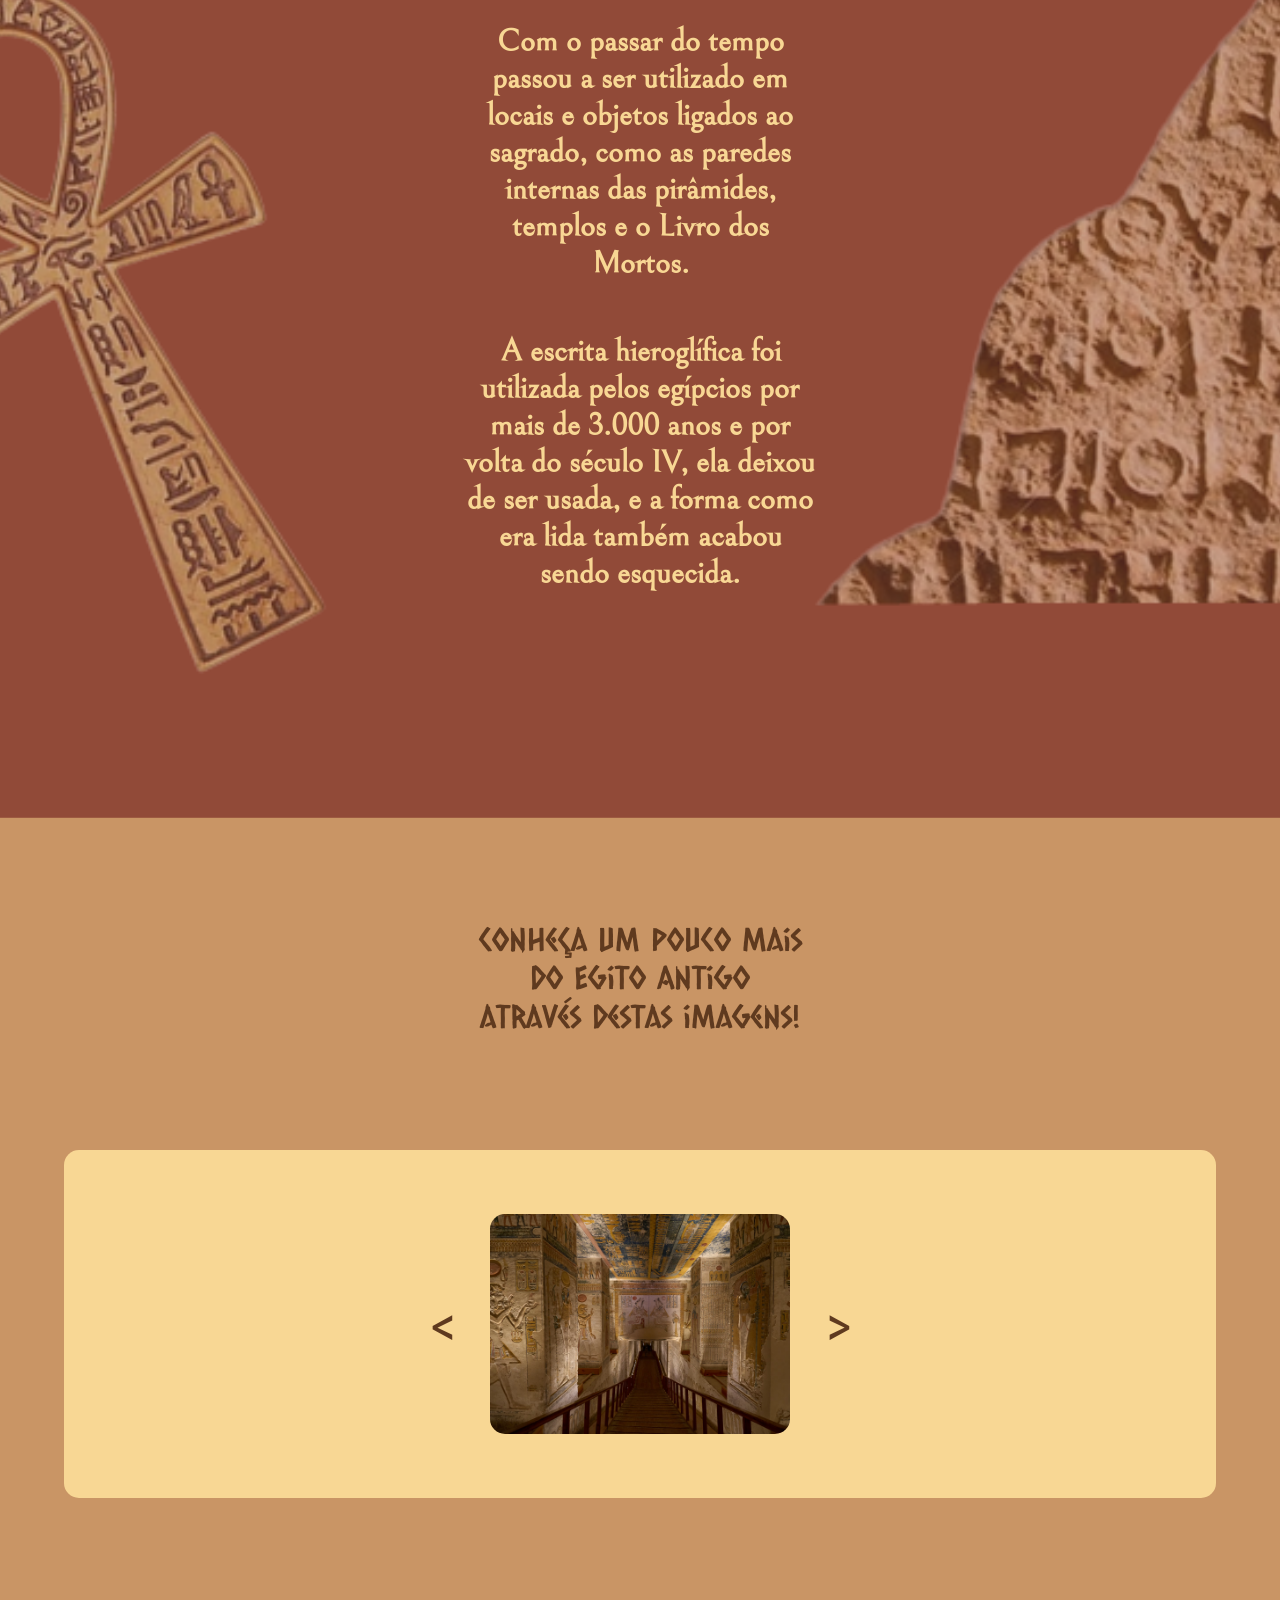
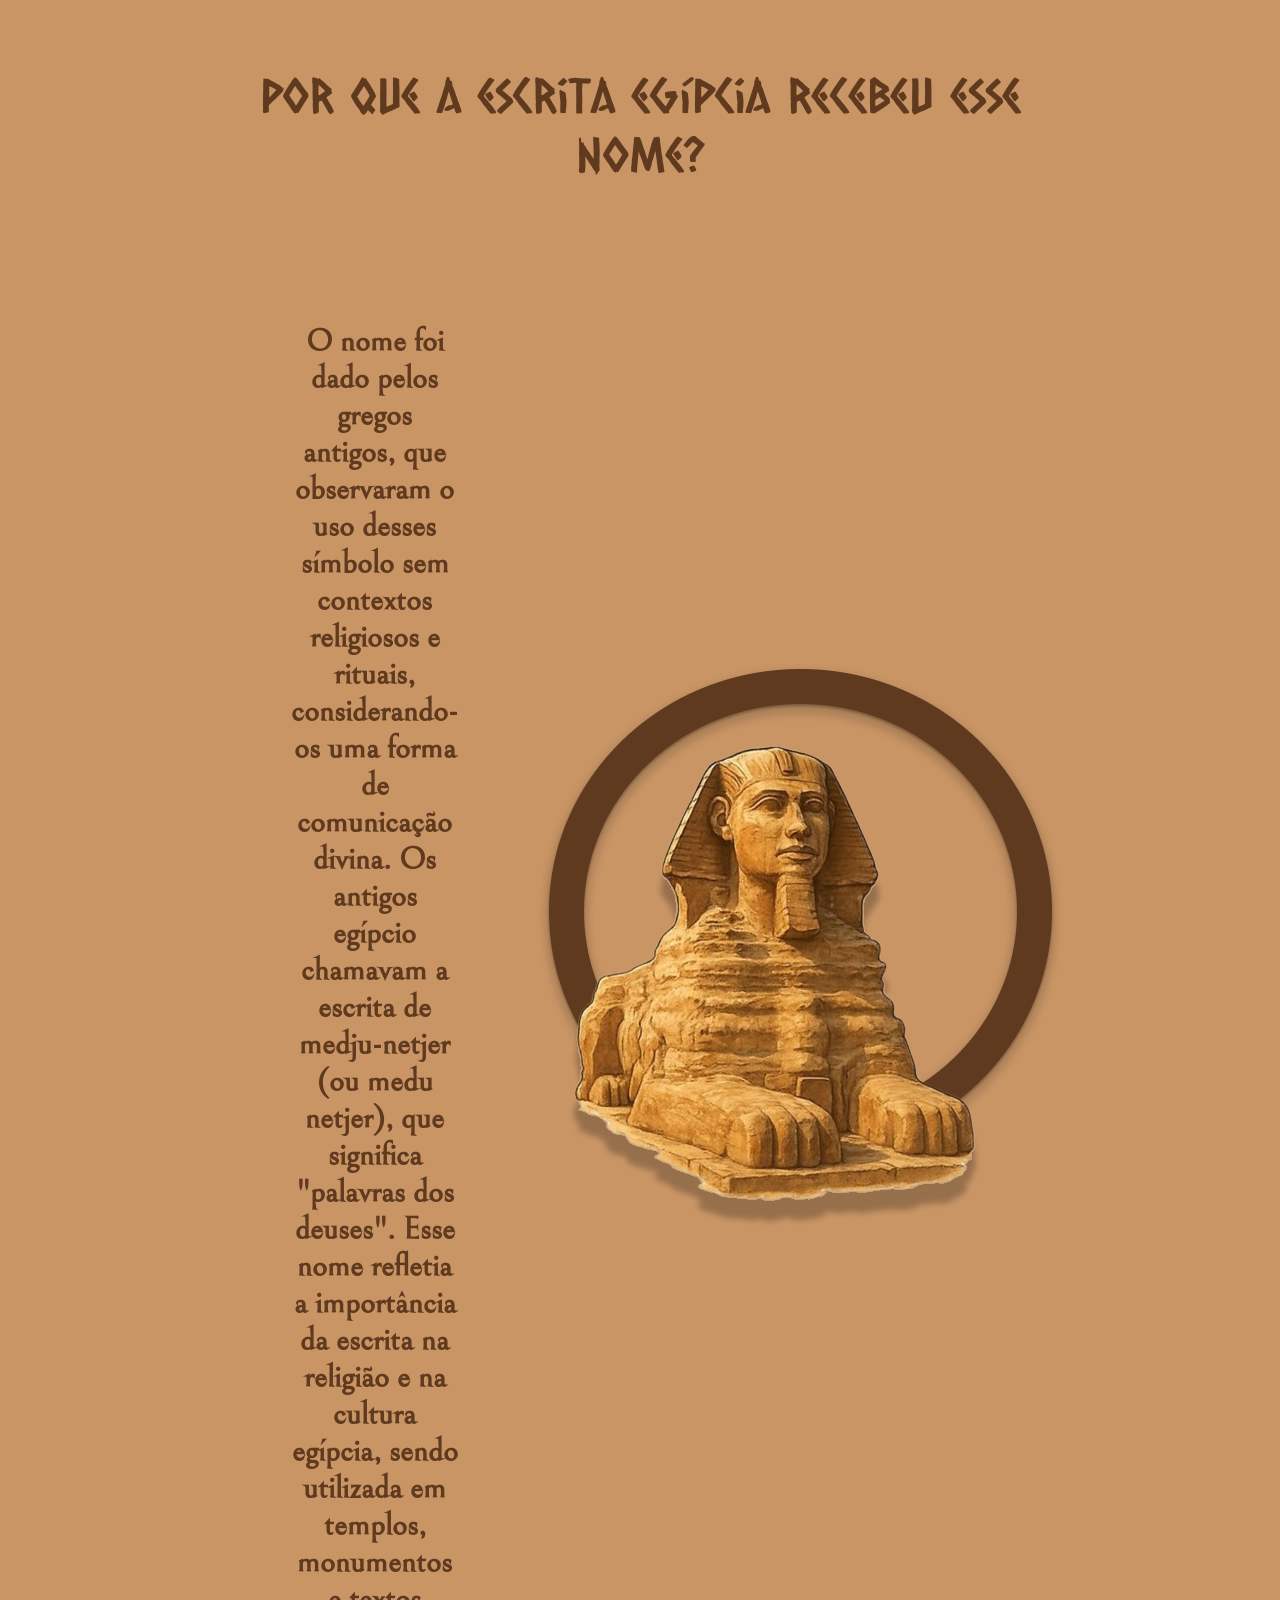
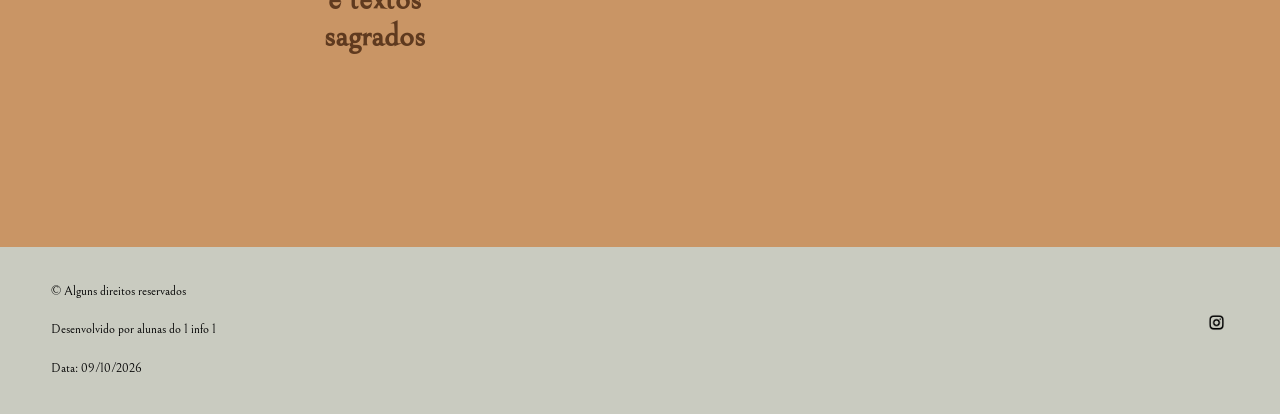
==== commit c8da6f36: "FEAT: ARRUNEI O CARROSSEL DO MOBILE QUE ESTAVA BUGANDO, PAGina finalizada" ====
--- a/index.html
+++ b/index.html
@@ -119,34 +119,40 @@
             </p>
         </section>
         <script>
-            let posicaoGaleria = 0;
+    let posicaoGaleria = 0;
 
-            function proximo() {
-                const display = document.querySelector(".display");
-                const fotos = display.querySelectorAll("li").length;
+    function larguraImagem() {
+        return document.querySelector(".display li").getBoundingClientRect().width;
+    }
 
-                if (posicaoGaleria <= -(fotos - 1) *300) {
-                    posicaoGaleria = 0;
-                } else {
-                    posicaoGaleria -= 300;
-                }
+    function proximo() {
+        const display = document.querySelector(".display");
+        const fotos = display.querySelectorAll("li").length;
+        const largura = larguraImagem();
 
-                display.style.left = posicaoGaleria + "px";
-            }
+        if (posicaoGaleria <= -(fotos - 1) * largura) {
+            posicaoGaleria = 0;
+        } else {
+            posicaoGaleria -= largura;
+        }
 
-            function anterior() {
-                const display = document.querySelector(".display");
-                const fotos = display.querySelectorAll("li").length;
+        display.style.left = posicaoGaleria + "px";
+    }
 
-                if(posicaoGaleria >= 0) {
-                    posicaoGaleria = -(fotos - 1) * 300;
-                } else {
-                    posicaoGaleria += 300;
-                }
+    function anterior() {
+        const display = document.querySelector(".display");
+        const fotos = display.querySelectorAll("li").length;
+        const largura = larguraImagem();
 
-                 display.style.left = posicaoGaleria + "px";
-            }
-        </script>
+        if (posicaoGaleria >= 0) {
+            posicaoGaleria = -(fotos - 1) * largura;
+        } else {
+            posicaoGaleria += largura;
+        }
+
+        display.style.left = posicaoGaleria + "px";
+    }
+</script>
         <section class="nome">
             <h2>
                 Por que a escrita egípcia recebeu esse nome?
--- a/css/style.css
+++ b/css/style.css
@@ -134,33 +134,48 @@
 .imagenstxt {
     font-family: 'caesar dressing';
     color: #5F3A1F;
-   
-}
-.imagenstxt h2{
-     transform: translateX(37vw);
-     transform: translateY(17vw);
-     text-align: center;
-     font-size: 2.3rem;
-     padding-left: 45vw;
-}
+}
+    
+.imagenstxt h2 {
+    transform: none;
+    text-align: center;
+    font-size: 2rem;
+    line-height: 1.2;
+    padding: 8vw 5vw 4vw;
+    margin: 0;
+}
+
+
+
+
+/* === CARROSSEL MOBILE === */
 
 section.carrossel {
-    display: flex;
+    display: flex !important;
+    flex-direction: row !important;
+    flex-wrap: nowrap;
     align-items: center;
     justify-content: center;
     gap: 10px;
-    padding: 10vw 0;
+
+    width: 90%;
+    height: auto;
+    padding: 5vw 3vw;
+    margin: 5vw auto;
+
+    box-sizing: border-box;
     background-color: #F8D794;
-    width: 42vw;
-    height: 24vw;
-    transform: translateX(8vw);
-    margin-top: 3vw;
-    border-radius: 2vw;
+    border-radius: 15px;
 }
 
 .galeria {
-    width: 300px;
-    height: 220px;
+    flex: 0 1 300px;
+    width: 65vw;
+    height: 55vw;
+    max-width: 300px;
+    max-height: 220px;
+    min-width: 0;
+
     overflow: hidden;
     position: relative;
 }
@@ -169,15 +184,16 @@
     display: flex;
     position: relative;
     left: 0;
-    transition: left 0.5s ease;
     padding: 0;
     margin: 0;
+    transition: left 0.5s ease;
 }
 
 .display li {
-    min-width: 300px;
-    width: 300px;
-    height: 220px;
+    flex: 0 0 100%;
+    width: 100%;
+    height: 55vw;
+    max-height: 220px;
     list-style: none;
 }
 
@@ -187,6 +203,7 @@
 }
 
 .fotos img {
+    display: block;
     width: 100%;
     height: 100%;
     object-fit: cover;
@@ -195,13 +212,18 @@
 
 .carrossel .anterior,
 .carrossel .proximo {
-    color: #5F3A1F;
-    font-size: 2rem;
+    flex: 0 0 auto;
+    margin: 0;
+    padding: 5px;
+
+    color: #5F3A1F;
+    font-size: 1.8rem;
     font-weight: bold;
     cursor: pointer;
     user-select: none;
-    padding: 10px;
-}
+}
+
+
 
 footer {
     background-color: #C9CBC0;
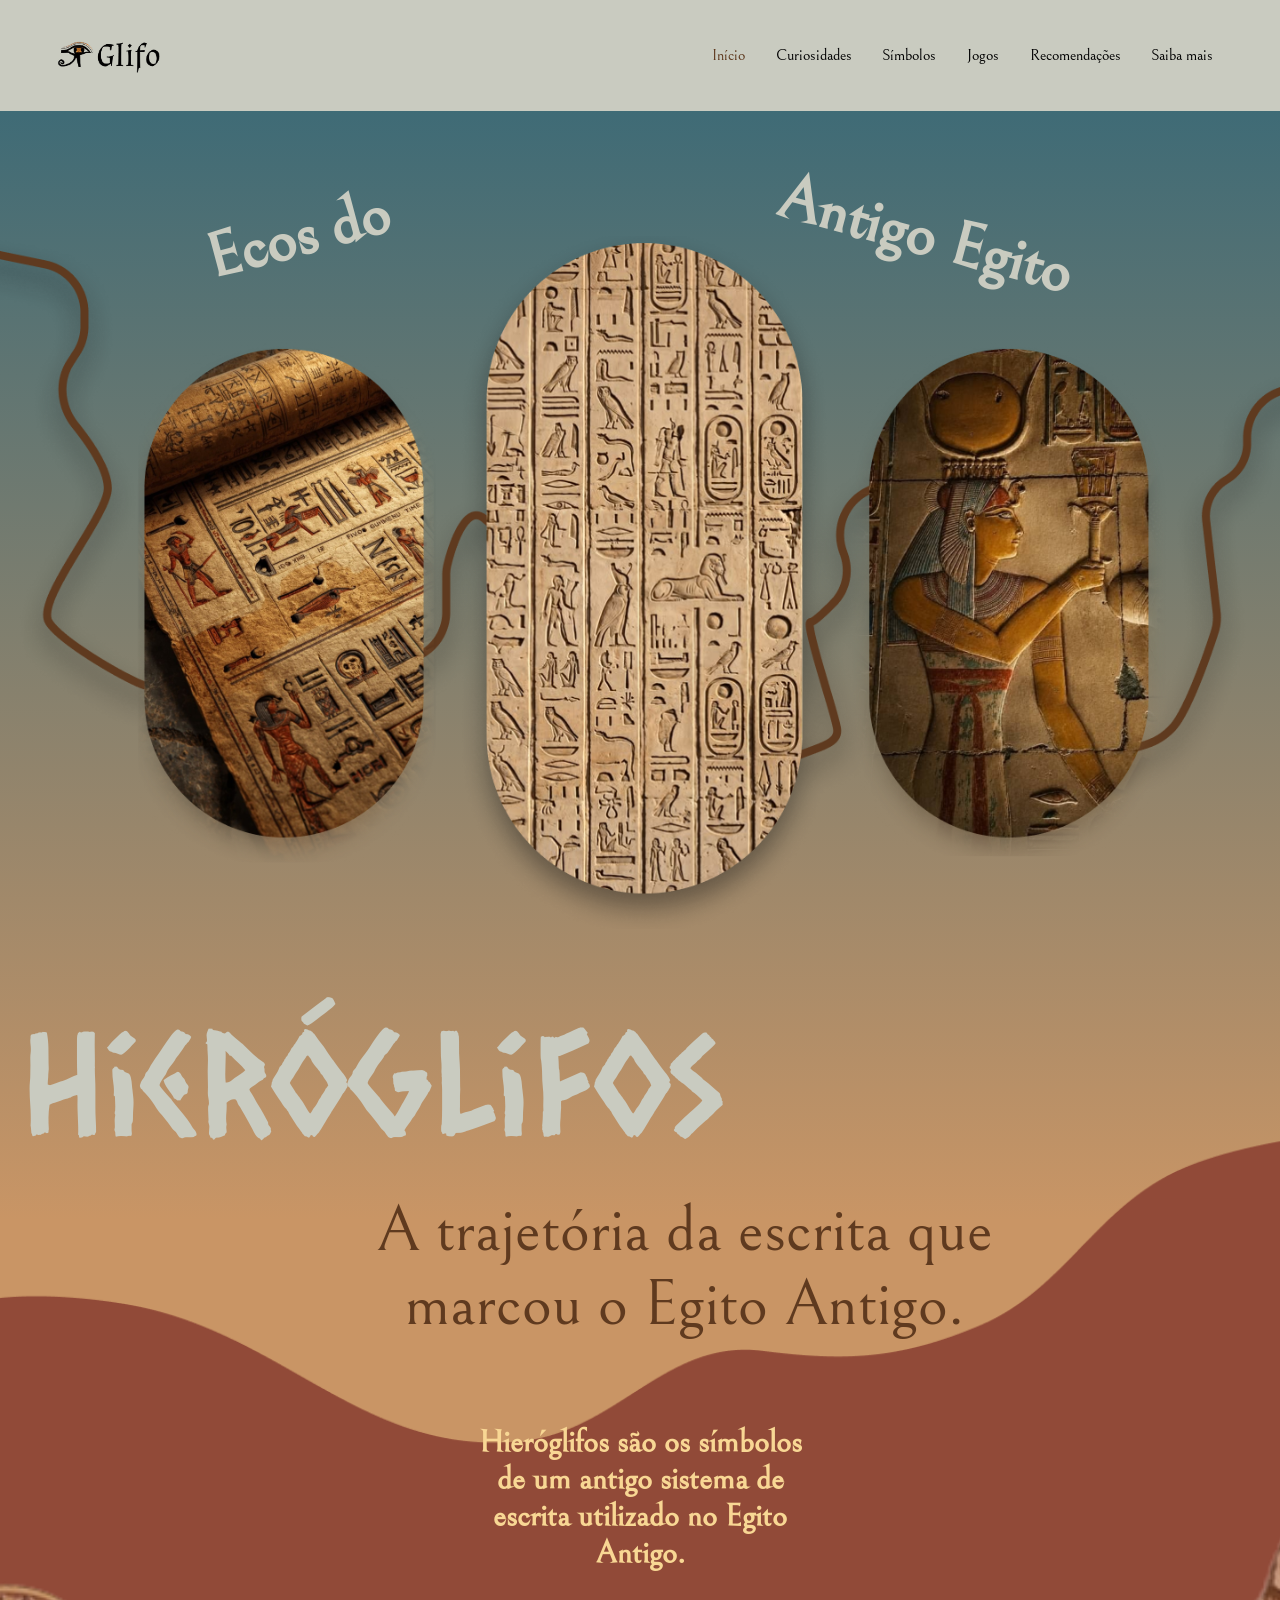
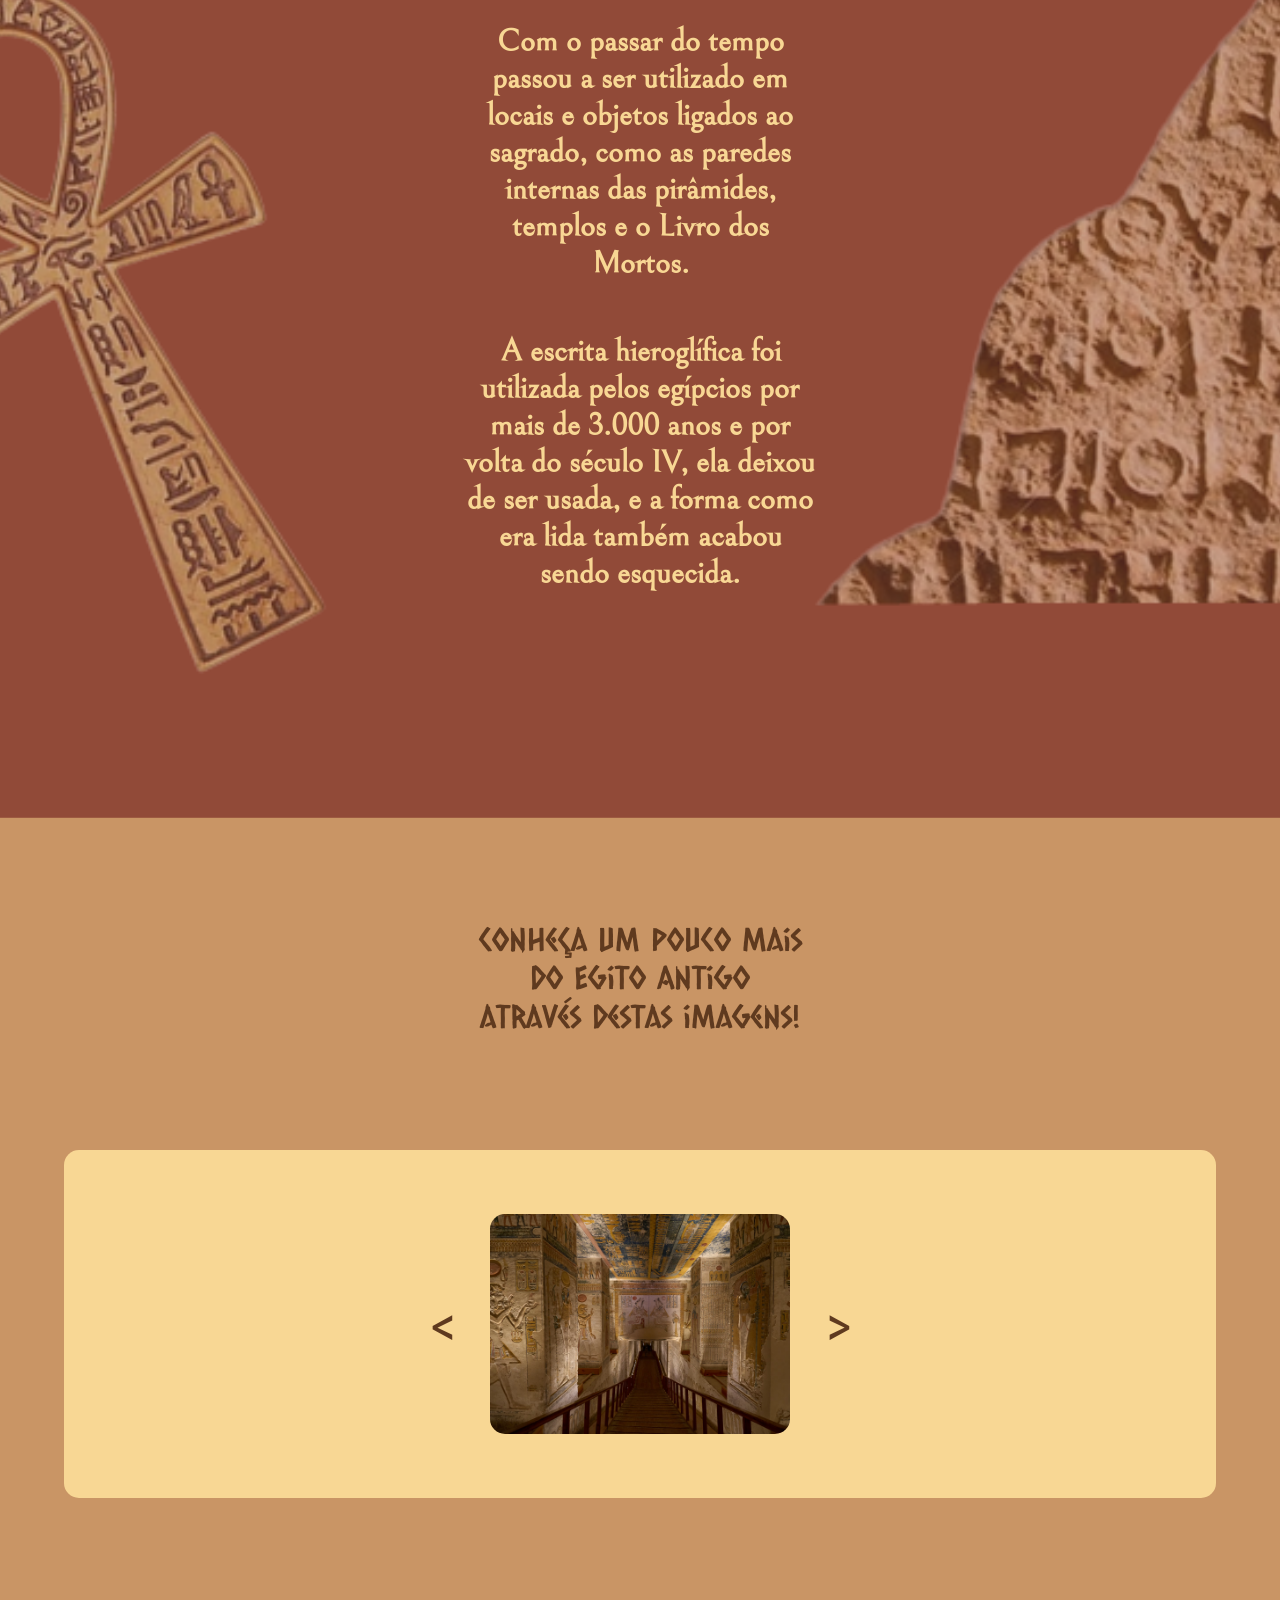
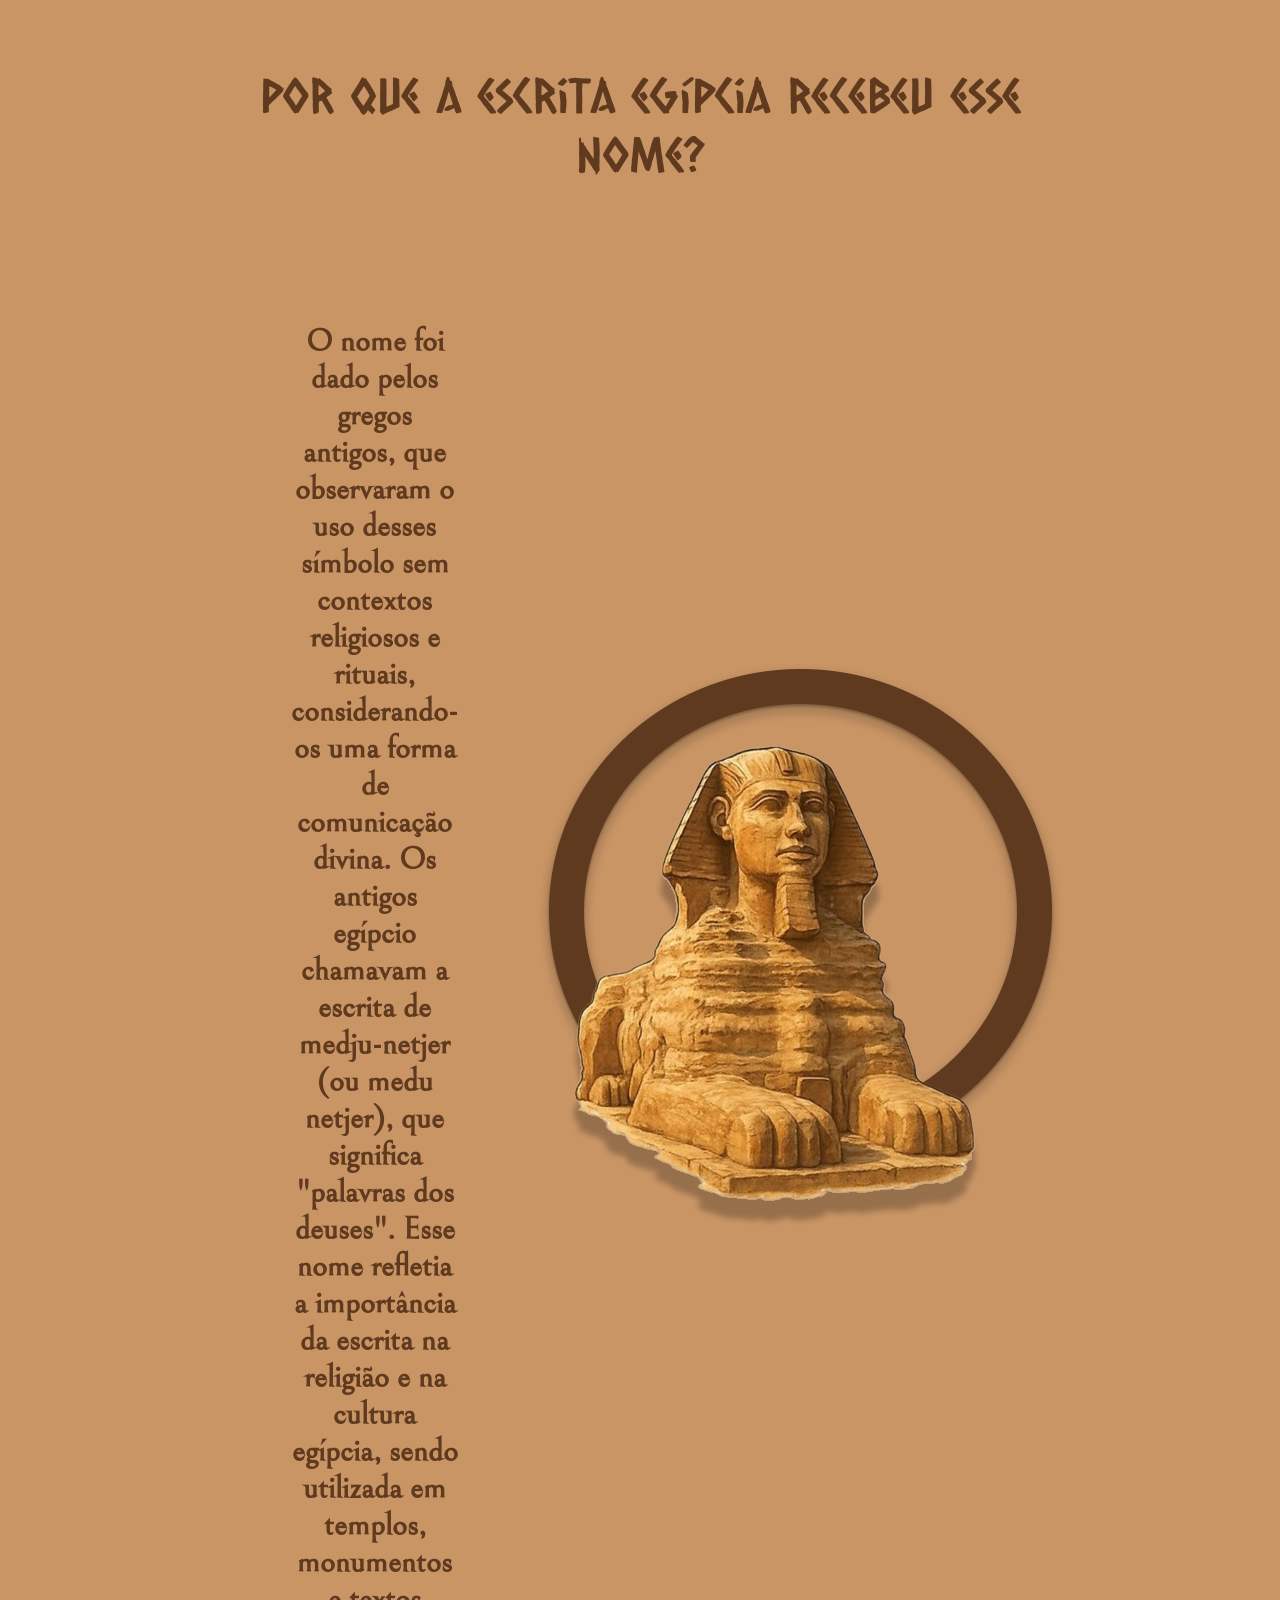
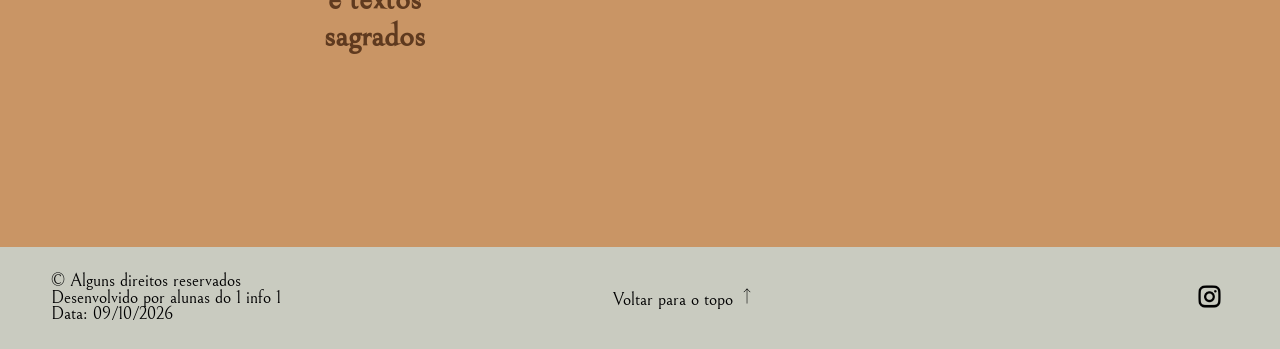
==== commit e2dab858: "feat: ajustes finais footer" ====
--- a/index.html
+++ b/index.html
@@ -15,7 +15,7 @@
 
 <body>
     <header>
-        <nav>
+        <nav id="topo">
             <h1>
                 <a href="index.html">
                     <img src="src/inicio/logo.png" alt="logo" />
@@ -29,7 +29,7 @@
                     <a href="curiosidades.html">Curiosidades</a>
                 </li>
                 <li>
-                    <a href="simbolos.html" >Símbolos</a>
+                    <a href="simbolos.html">Símbolos</a>
 
                 </li>
                 <li>
@@ -81,16 +81,16 @@
         </section>
         <!--carrossel-->
         <section class="imagenstxt">
-            <h2>  
-                          Conheça um pouco mais<br>do Egito Antigo <br>através destas imagens!
-</h2>
+            <h2>
+                Conheça um pouco mais<br>do Egito Antigo <br>através destas imagens!
+            </h2>
         </section>
         <section class="carrossel">
             <p class="anterior" onclick="anterior()">
                 &lt;
             </p>
             <div class="galeria">
-               
+
                 <ul class="display">
                     <li>
                         <div class="fotos">
@@ -119,40 +119,40 @@
             </p>
         </section>
         <script>
-    let posicaoGaleria = 0;
+            let posicaoGaleria = 0;
 
-    function larguraImagem() {
-        return document.querySelector(".display li").getBoundingClientRect().width;
-    }
+            function larguraImagem() {
+                return document.querySelector(".display li").getBoundingClientRect().width;
+            }
 
-    function proximo() {
-        const display = document.querySelector(".display");
-        const fotos = display.querySelectorAll("li").length;
-        const largura = larguraImagem();
+            function proximo() {
+                const display = document.querySelector(".display");
+                const fotos = display.querySelectorAll("li").length;
+                const largura = larguraImagem();
 
-        if (posicaoGaleria <= -(fotos - 1) * largura) {
-            posicaoGaleria = 0;
-        } else {
-            posicaoGaleria -= largura;
-        }
+                if (posicaoGaleria <= -(fotos - 1) * largura) {
+                    posicaoGaleria = 0;
+                } else {
+                    posicaoGaleria -= largura;
+                }
 
-        display.style.left = posicaoGaleria + "px";
-    }
+                display.style.left = posicaoGaleria + "px";
+            }
 
-    function anterior() {
-        const display = document.querySelector(".display");
-        const fotos = display.querySelectorAll("li").length;
-        const largura = larguraImagem();
+            function anterior() {
+                const display = document.querySelector(".display");
+                const fotos = display.querySelectorAll("li").length;
+                const largura = larguraImagem();
 
-        if (posicaoGaleria >= 0) {
-            posicaoGaleria = -(fotos - 1) * largura;
-        } else {
-            posicaoGaleria += largura;
-        }
+                if (posicaoGaleria >= 0) {
+                    posicaoGaleria = -(fotos - 1) * largura;
+                } else {
+                    posicaoGaleria += largura;
+                }
 
-        display.style.left = posicaoGaleria + "px";
-    }
-</script>
+                display.style.left = posicaoGaleria + "px";
+            }
+        </script>
         <section class="nome">
             <h2>
                 Por que a escrita egípcia recebeu esse nome?
@@ -177,8 +177,16 @@
             Desenvolvido por alunas do 1 info 1 <br>
             Data: 09/10/2026
         </p>
+        <p>
+            <a href="#topo">Voltar para o topo
+                 <img src="src/setas-para-cima.png" alt="seta para cima">
+            </a>
+        </p>
+
+
         <a href="https://www.instagram.com/glifosepe"><img src="src/inicio/insta-logo.png" alt="ícone instagram"></a>
     </footer>
+
 </body>
 
 </html>
--- a/css/style.css
+++ b/css/style.css
@@ -349,7 +349,28 @@
 
     footer {
         padding: 2vw 4vw;
-        line-height: 3vw;
+        line-height: 1.3vw;
+        font-size: 1.1rem;
+    }
+
+    footer img {
+        max-width: 39px;
+        max-height: 39px;
+    }
+
+
+    footer p a {
+        display:block;   
+        margin-left: -8vw;
+    }
+
+    footer p a img {
+        max-width: 18px;
+    }
+
+    footer p a:hover {
+        color: #5F3A1F;
+        margin-top: 0.5vw;
     }
 
 }
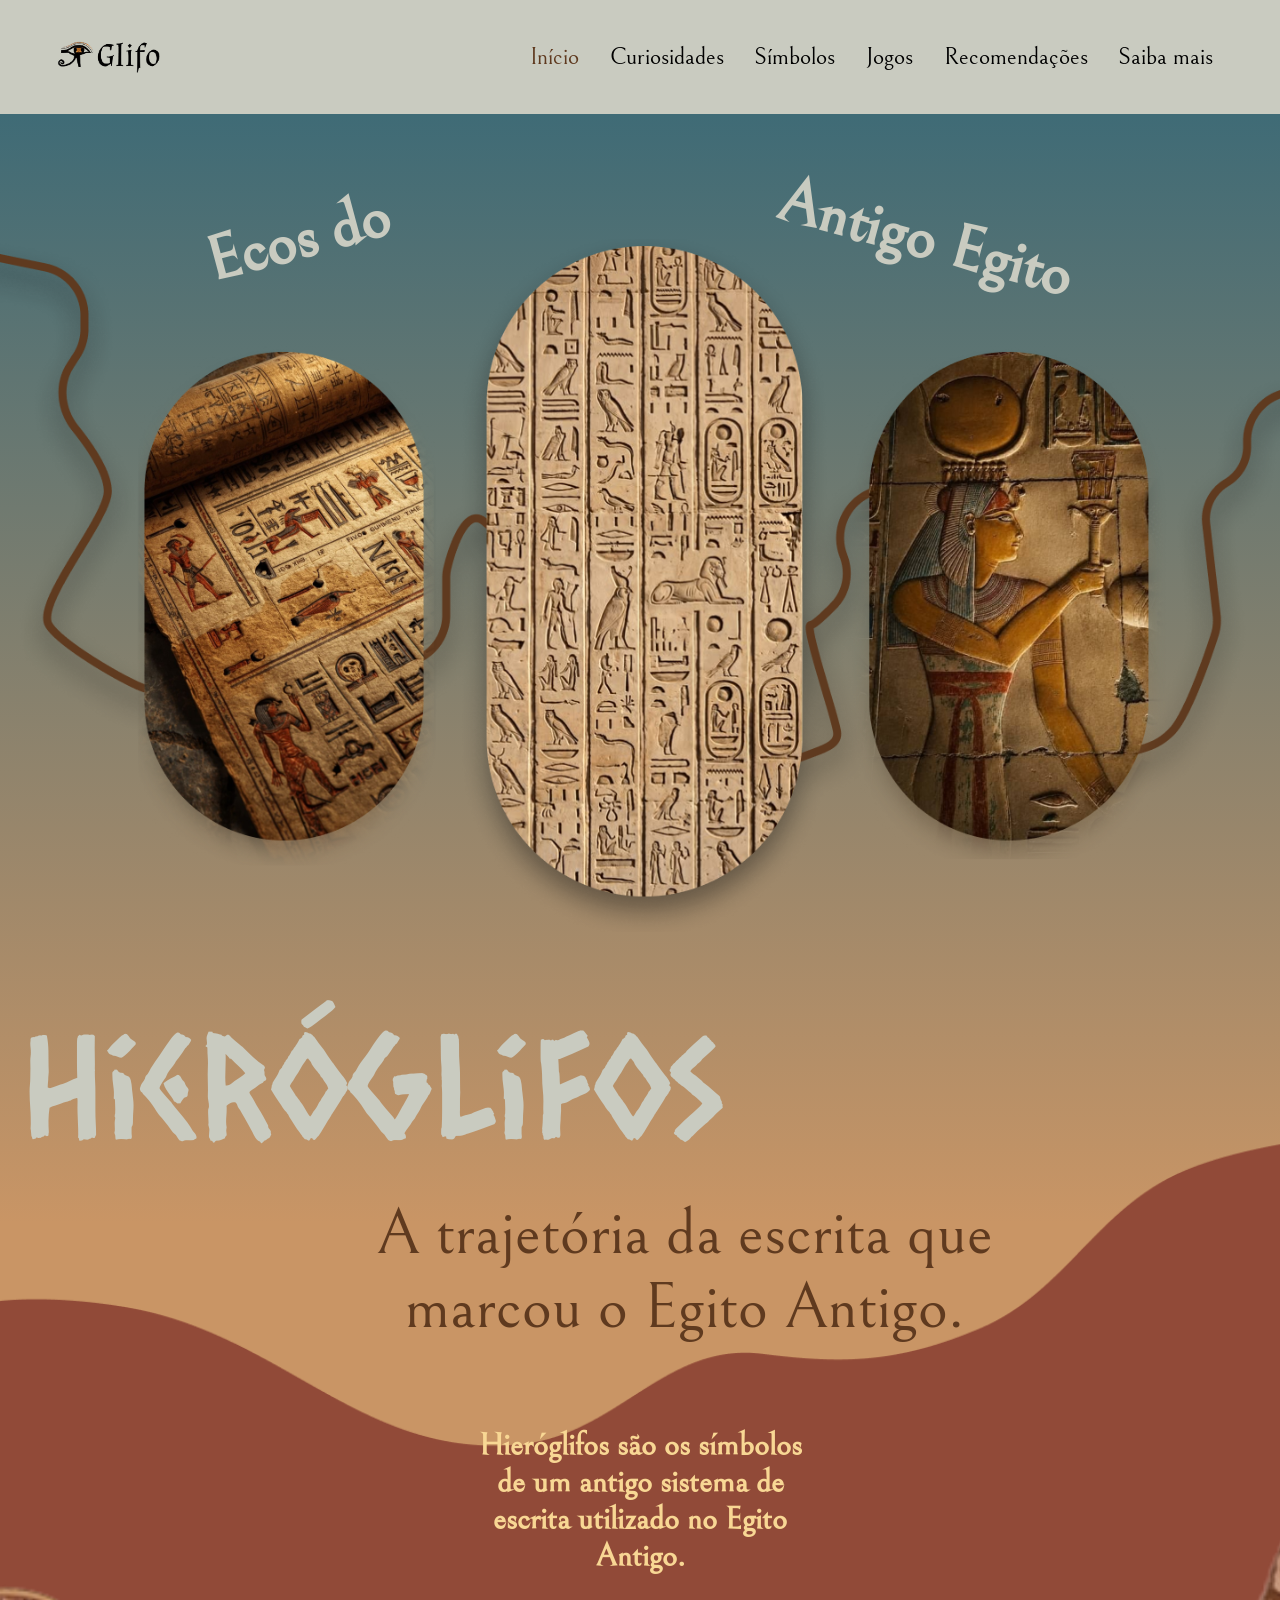
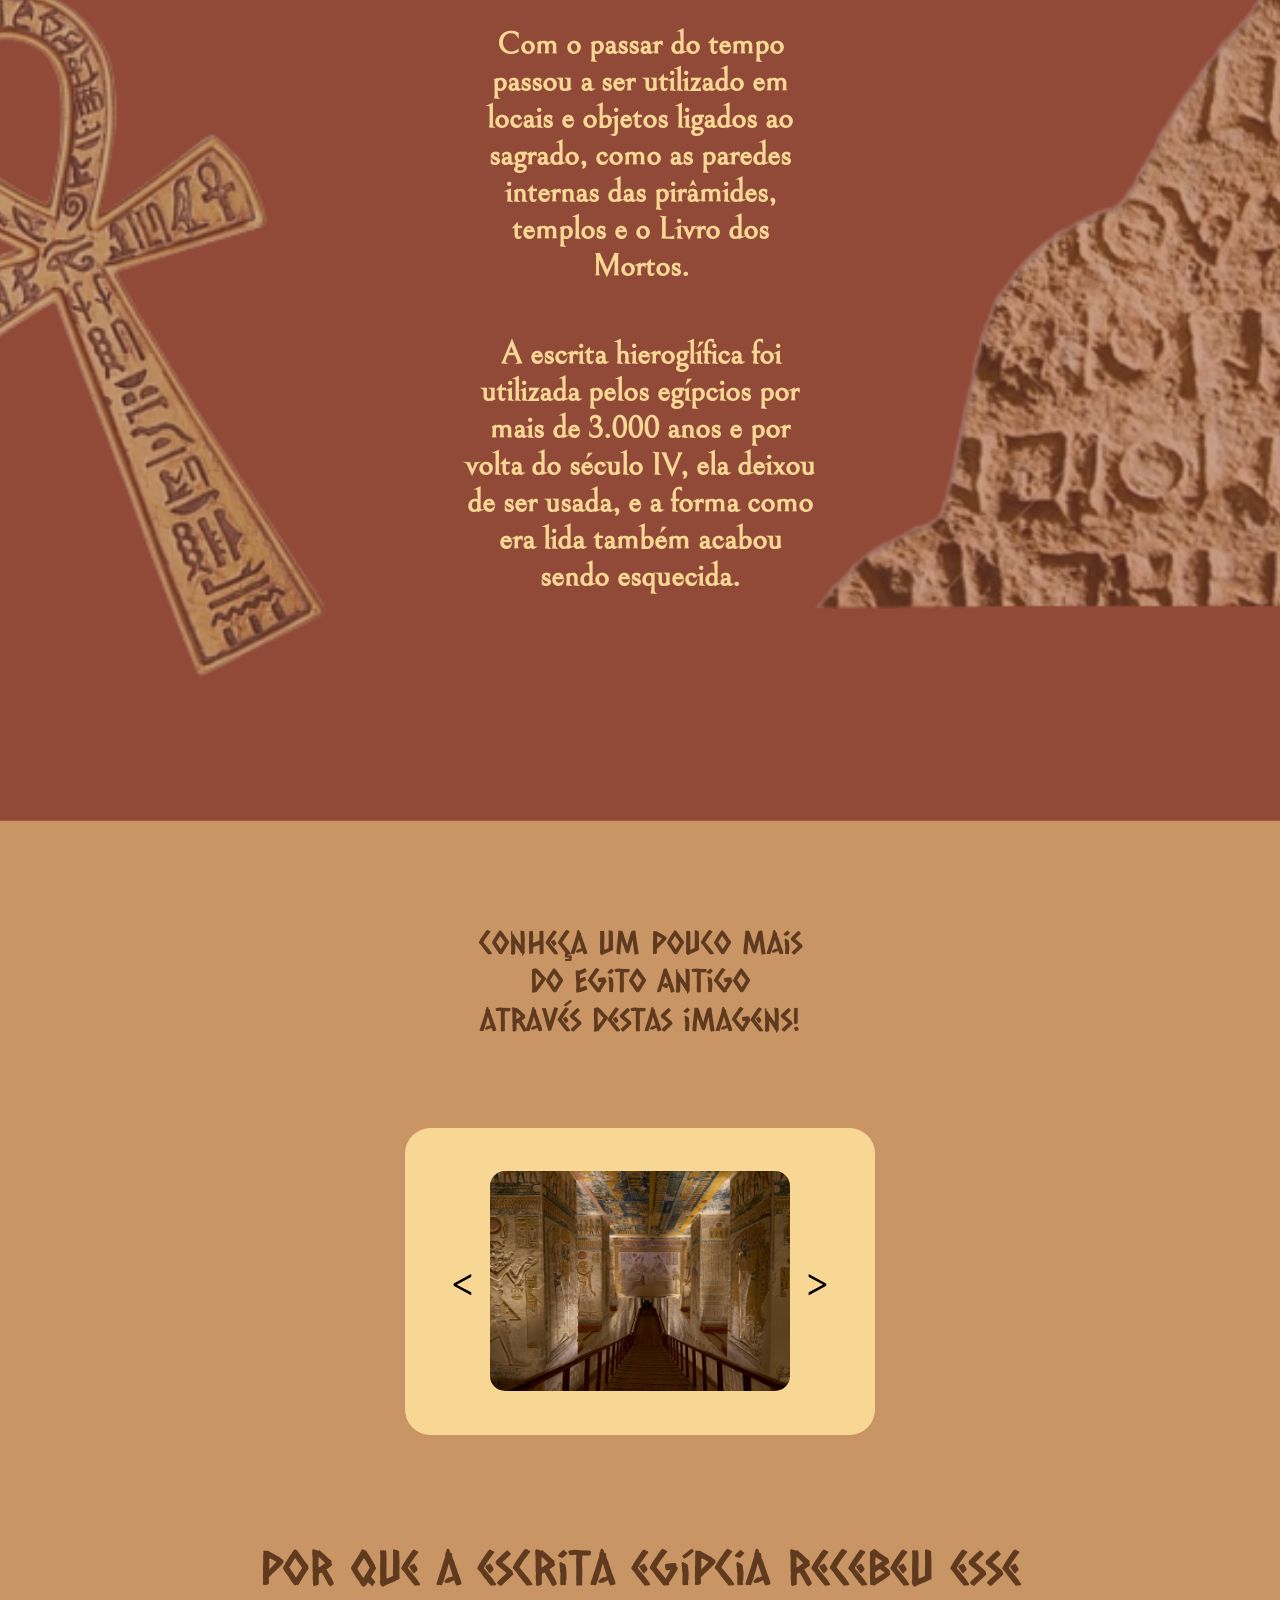
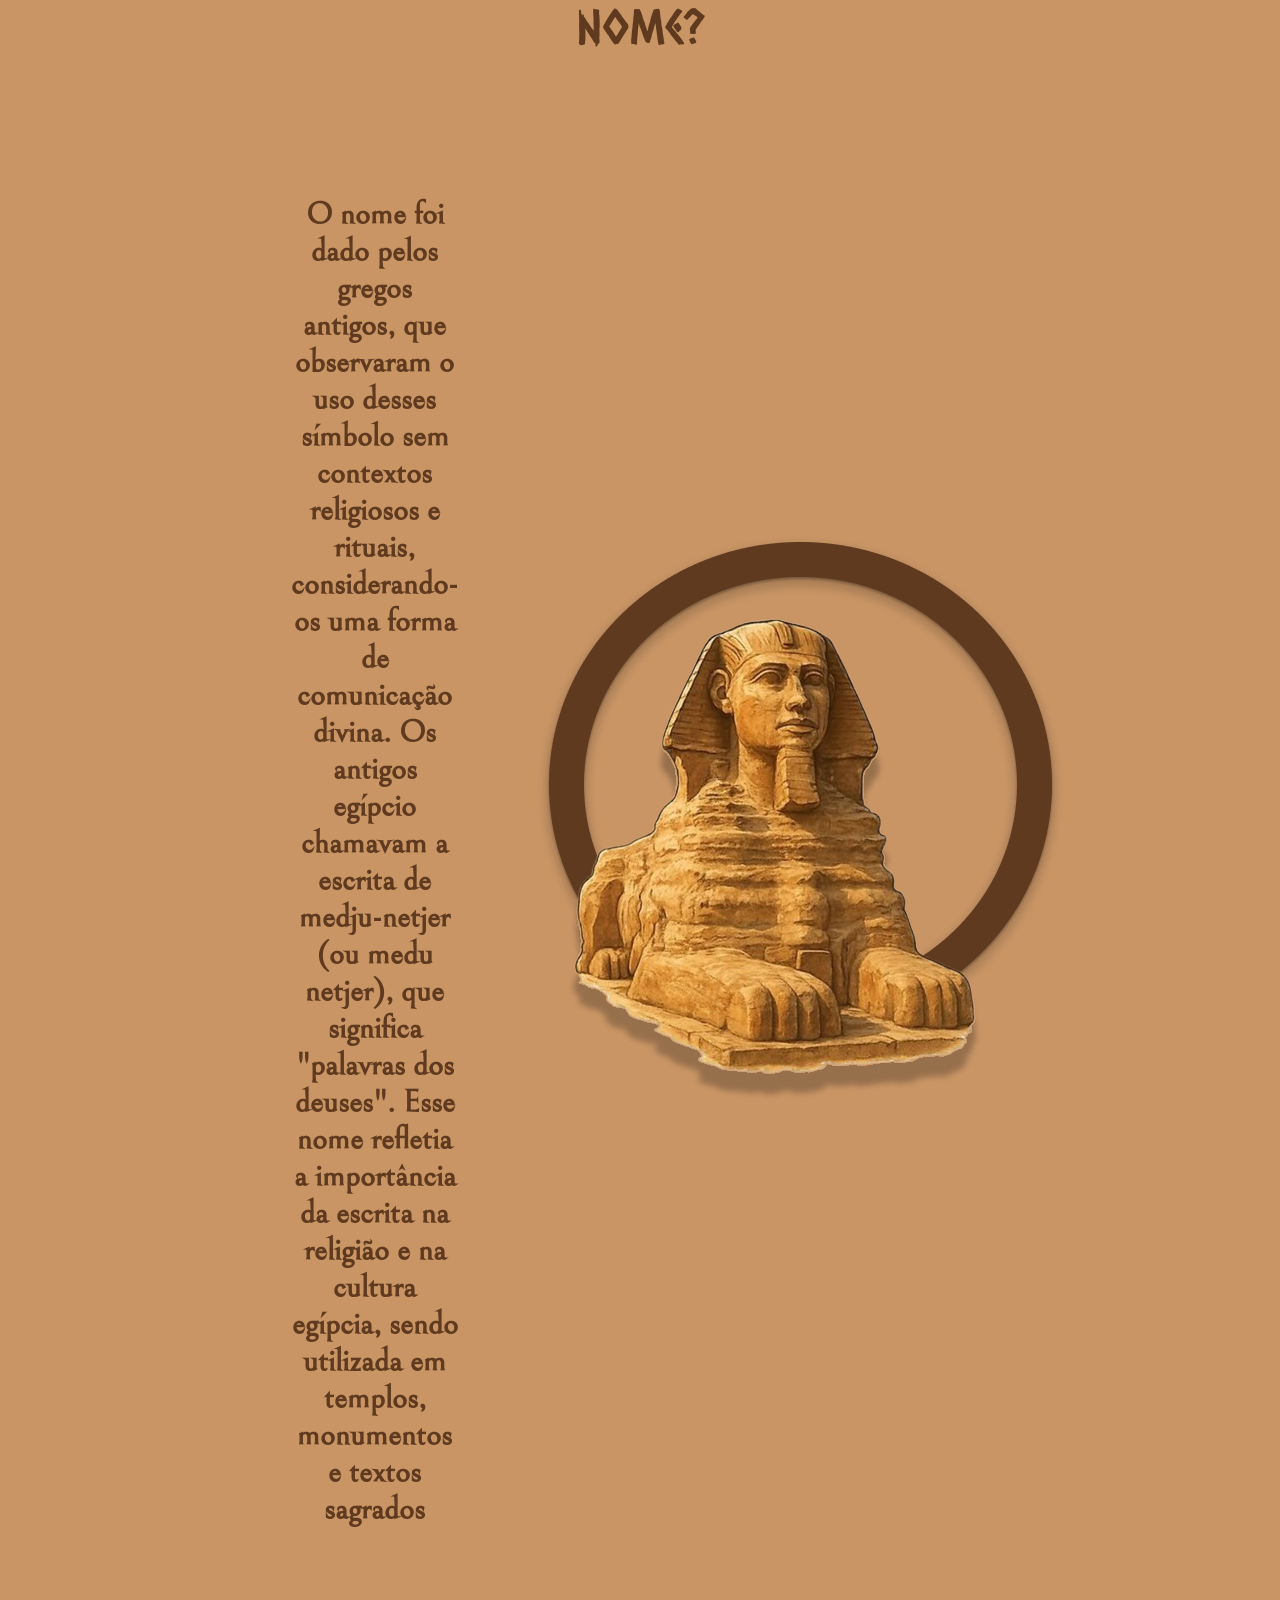
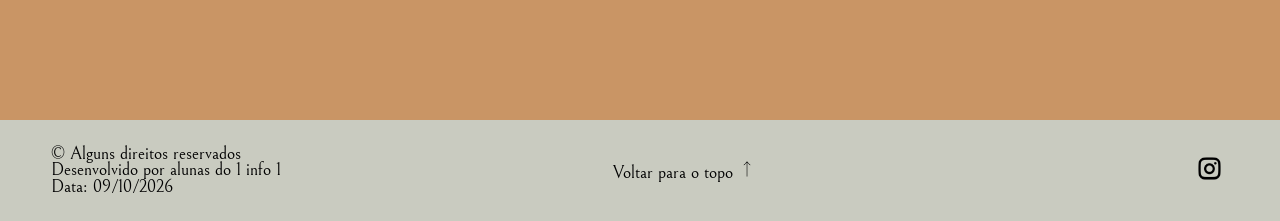
==== commit 9504f0d6: "feat: ajustes finais" ====
--- a/index.html
+++ b/index.html
@@ -118,41 +118,6 @@
                 &gt;
             </p>
         </section>
-        <script>
-            let posicaoGaleria = 0;
-
-            function larguraImagem() {
-                return document.querySelector(".display li").getBoundingClientRect().width;
-            }
-
-            function proximo() {
-                const display = document.querySelector(".display");
-                const fotos = display.querySelectorAll("li").length;
-                const largura = larguraImagem();
-
-                if (posicaoGaleria <= -(fotos - 1) * largura) {
-                    posicaoGaleria = 0;
-                } else {
-                    posicaoGaleria -= largura;
-                }
-
-                display.style.left = posicaoGaleria + "px";
-            }
-
-            function anterior() {
-                const display = document.querySelector(".display");
-                const fotos = display.querySelectorAll("li").length;
-                const largura = larguraImagem();
-
-                if (posicaoGaleria >= 0) {
-                    posicaoGaleria = -(fotos - 1) * largura;
-                } else {
-                    posicaoGaleria += largura;
-                }
-
-                display.style.left = posicaoGaleria + "px";
-            }
-        </script>
         <section class="nome">
             <h2>
                 Por que a escrita egípcia recebeu esse nome?
--- a/css/style.css
+++ b/css/style.css
@@ -86,9 +86,9 @@
 }
 
 section.banner img.mobile-banner {
-  margin-top: -75vw;
-  padding: 0%;
-  z-index: 0;
+    margin-top: -75vw;
+    padding: 0%;
+    z-index: 0;
 }
 
 section.banner img.desktop-banner {
@@ -135,7 +135,7 @@
     font-family: 'caesar dressing';
     color: #5F3A1F;
 }
-    
+
 .imagenstxt h2 {
     transform: none;
     text-align: center;
@@ -146,36 +146,29 @@
 }
 
 
-
-
-/* === CARROSSEL MOBILE === */
-
 section.carrossel {
-    display: flex !important;
-    flex-direction: row !important;
-    flex-wrap: nowrap;
+    width: 88%;
+    max-width: 360px;
+    height: auto;
+    box-sizing: border-box;
+    padding: 33px 8px 33px 8px;
+    margin: 0 auto 10vw;
+    transform: none;
+
+    display: flex;
     align-items: center;
     justify-content: center;
-    gap: 10px;
-
-    width: 90%;
-    height: auto;
-    padding: 5vw 3vw;
-    margin: 5vw auto;
-
-    box-sizing: border-box;
+    gap: 6px;
+
     background-color: #F8D794;
-    border-radius: 15px;
+    border-radius: 14px;
 }
 
 .galeria {
-    flex: 0 1 300px;
-    width: 65vw;
-    height: 55vw;
-    max-width: 300px;
-    max-height: 220px;
+    width: min(58vw, 260px);
+    height: min(46vw, 190px);
+    flex: 0 0 min(58vw, 260px);
     min-width: 0;
-
     overflow: hidden;
     position: relative;
 }
@@ -190,10 +183,183 @@
 }
 
 .display li {
-    flex: 0 0 100%;
+    width: min(58vw, 260px);
+    min-width: min(58vw, 260px);
+    max-width: min(58vw, 260px);
+    height: min(46vw, 190px);
+    flex: 0 0 min(58vw, 260px);
+    list-style: none;
+}
+
+
+.fotos {
     width: 100%;
-    height: 55vw;
-    max-height: 220px;
+    height: 100%;
+}
+
+.fotos img {
+    display: block;
+    width: 100%;
+    height: 100%;
+    object-fit: cover;
+    border-radius: 12px;
+}
+
+.carrossel .anterior,
+.carrossel .proximo {
+    flex: 0 0 auto;
+    padding: 4px;
+    margin: 0;
+    font-size: 1.5rem;
+    line-height: 1;
+}
+
+
+
+footer {
+    background-color: #C9CBC0;
+    padding: 5vw;
+    line-height: 5vw;
+    font-size: 0.8rem;
+    display: flex;
+    justify-content: space-between;
+    align-items: center;
+}
+
+footer img {
+    max-width: 25px;
+    max-height: 25px;
+}
+
+footer p a {
+    display: none;
+}
+
+
+@media only screen and (min-width: 600px) {
+    header nav {
+        display: flex;
+        justify-content: space-between;
+        padding: 2vw 4vw;
+        font-size: 1.5rem;
+
+    }
+
+    header nav ul {
+        display: flex;
+        padding: 0%;
+        align-items: center;
+    }
+
+    header nav img {
+        max-width: 115px;
+    }
+
+
+    .banner img.mobile-banner {
+        display: none;
+    }
+
+    .banner img.desktop-banner {
+        display: block !important;
+        width: 100%;
+        margin-top: 0%;
+    }
+
+    section.banner div p {
+        font-size: 4rem;
+        padding: 7vw 15vw 0 15vw;
+        margin: 0 0 -3vw 0;
+    }
+
+    section.banner h2 {
+        font-size: 9rem;
+        margin-top: 5vw;
+        padding-right: 42vw;
+    }
+
+    section.trajetoria h2 {
+        font-size: 4rem;
+        padding-left: 27vw;
+        margin: -7vw 10vw 0 0;
+    }
+
+    .trajetoria p {
+        font-size: 2rem;
+        font-weight: 700;
+        margin-left: 13vw;
+        margin-right: 13vw;
+    }
+
+    section.trajetoria p {
+        padding: 2vw 23vw 2vw 23vw;
+        position: relative;
+        top: -200px;
+
+    }
+
+    section.trajetoria {
+        background-position: center -180%, center 0;
+        background-size: cover;
+    }
+
+    section.nome {
+        padding: 8vw 17vw 4vw 17vw;
+    }
+
+    .nome p {
+        font-size: 2rem;
+        padding: 8vw 4vw 8vw 4vw;
+    }
+
+    section.nome div {
+        display: flex;
+        justify-content: center;
+        align-items: center;
+    }
+
+    section.nome h2 {
+        font-size: 3rem;
+    }
+
+    section.carrossel {
+    display: flex;
+    align-items: center;
+    justify-content: center;
+    gap: 10px;
+    padding: 3vw 0;
+    background-color: #F8D794;
+    width: 470px;
+    max-width: calc(100% - 32px);
+    height: 24vw;
+    transform: none;
+    margin: 3vw auto 0;
+    border-radius: 2vw;
+}
+
+    .galeria {
+    width: 300px;
+    height: 220px;
+    flex: 0 0 300px;
+    overflow: hidden;
+    position: relative;
+}
+
+.display {
+    display: flex;
+    position: relative;
+    left: 0;
+    transition: left 0.5s ease;
+    padding: 0;
+    margin: 0;
+}
+
+.display li {
+    width: 300px;
+    min-width: 300px;
+    max-width: 300px;
+    height: 220px;
+    flex: 0 0 300px;
     list-style: none;
 }
 
@@ -210,138 +376,6 @@
     border-radius: 15px;
 }
 
-.carrossel .anterior,
-.carrossel .proximo {
-    flex: 0 0 auto;
-    margin: 0;
-    padding: 5px;
-
-    color: #5F3A1F;
-    font-size: 1.8rem;
-    font-weight: bold;
-    cursor: pointer;
-    user-select: none;
-}
-
-
-
-footer {
-    background-color: #C9CBC0;
-    padding: 5vw;
-    line-height: 5vw;
-    font-size: 0.8rem;
-    display: flex;
-    justify-content: space-between;
-    align-items: center;
-}
-
-footer img {
-    max-width: 25px;
-    max-height: 25px;
-}
-
-
-
-@media only screen and (min-width: 600px) {
-    header nav {
-        display: flex;
-        justify-content: space-between;
-        padding: 2vw 4vw;
-    }
-
-    header nav ul {
-        display: flex;
-        padding: 0%;
-        align-items: center;
-    }
-
-    header nav img {
-        max-width: 115px;
-    }
-
-
-    .banner img.mobile-banner {
-        display: none;
-    }
-
-    .banner img.desktop-banner {
-        display: block !important;
-        width: 100%;
-        margin-top: 0%;
-    }
-
-    section.banner div p {
-        font-size: 4rem;
-        padding: 7vw 15vw 0 15vw;
-        margin: 0 0 -3vw 0;
-    }
-
-    section.banner h2 {
-        font-size: 9rem;
-        margin-top: 5vw;
-        padding-right: 42vw;
-    }
-
-    section.trajetoria h2 {
-        font-size: 4rem;
-        padding-left: 27vw;
-        margin: -7vw 10vw 0 0;
-    }
-
-    .trajetoria p {
-        font-size: 2rem;
-        font-weight: 700;
-        margin-left: 13vw;
-        margin-right: 13vw;
-    }
-
-    section.trajetoria p {
-        padding: 2vw 23vw 2vw 23vw;
-        position: relative;
-        top: -200px;
-
-    }
-
-    section.trajetoria {
-        background-position: center -180%, center 0;
-        background-size: cover;
-    }
-
-    section.nome {
-        padding: 8vw 17vw 4vw 17vw;
-    }
-
-    .nome p {
-        font-size: 2rem;
-        padding: 8vw 4vw 8vw 4vw;
-    }
-
-    section.nome div {
-        display: flex;
-        justify-content: center;
-        align-items: center;
-    }
-
-    section.nome h2 {
-        font-size: 3rem;
-    }
-
-    section.carrossel {
-        padding: 5vw 0;
-        gap: 30px;
-    }
-
-    .galeria {
-        width: 600px;
-        height: 350px;
-    }
-
-    .display li {
-        min-width: 300px;
-        width: 300px;
-        height: 350px;
-    }
-
     .carrossel .anterior,
     .carrossel .proximo {
         font-size: 3rem;
@@ -360,7 +394,7 @@
 
 
     footer p a {
-        display:block;   
+        display: block;
         margin-left: -8vw;
     }
 
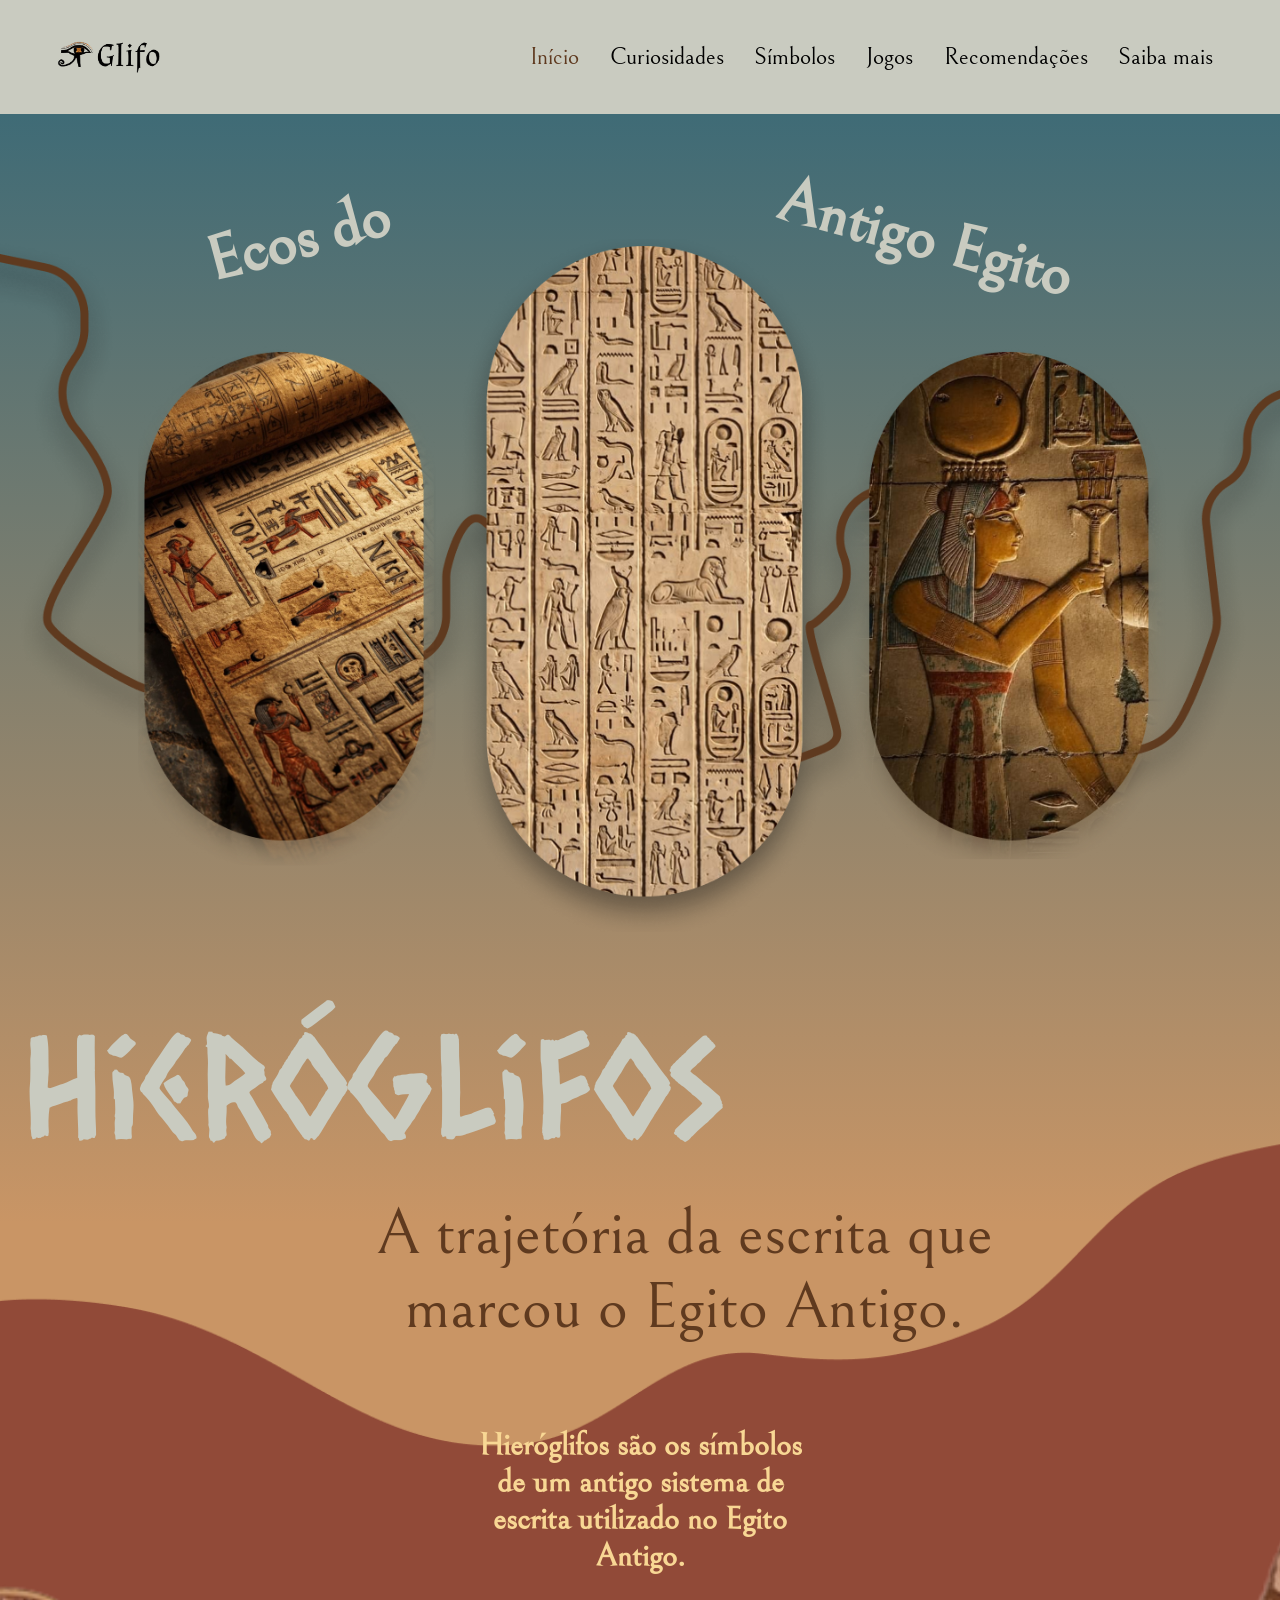
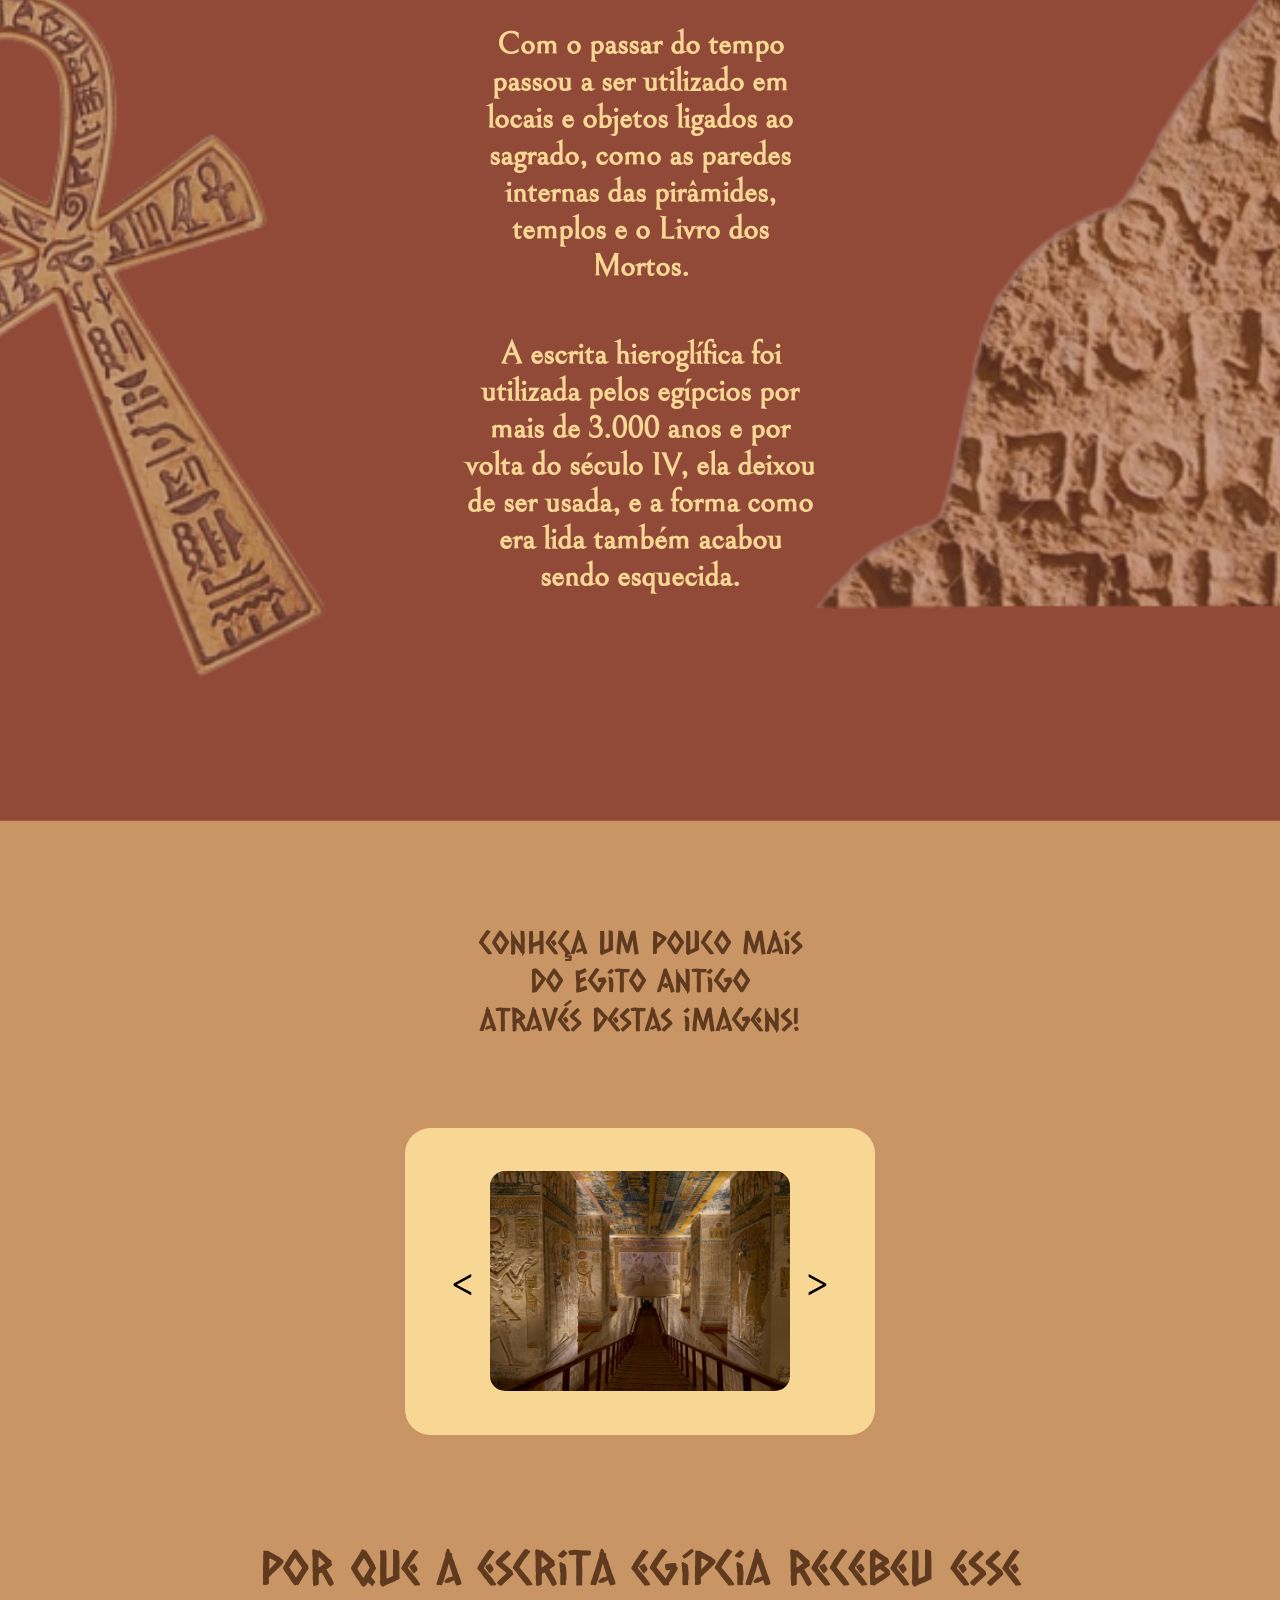
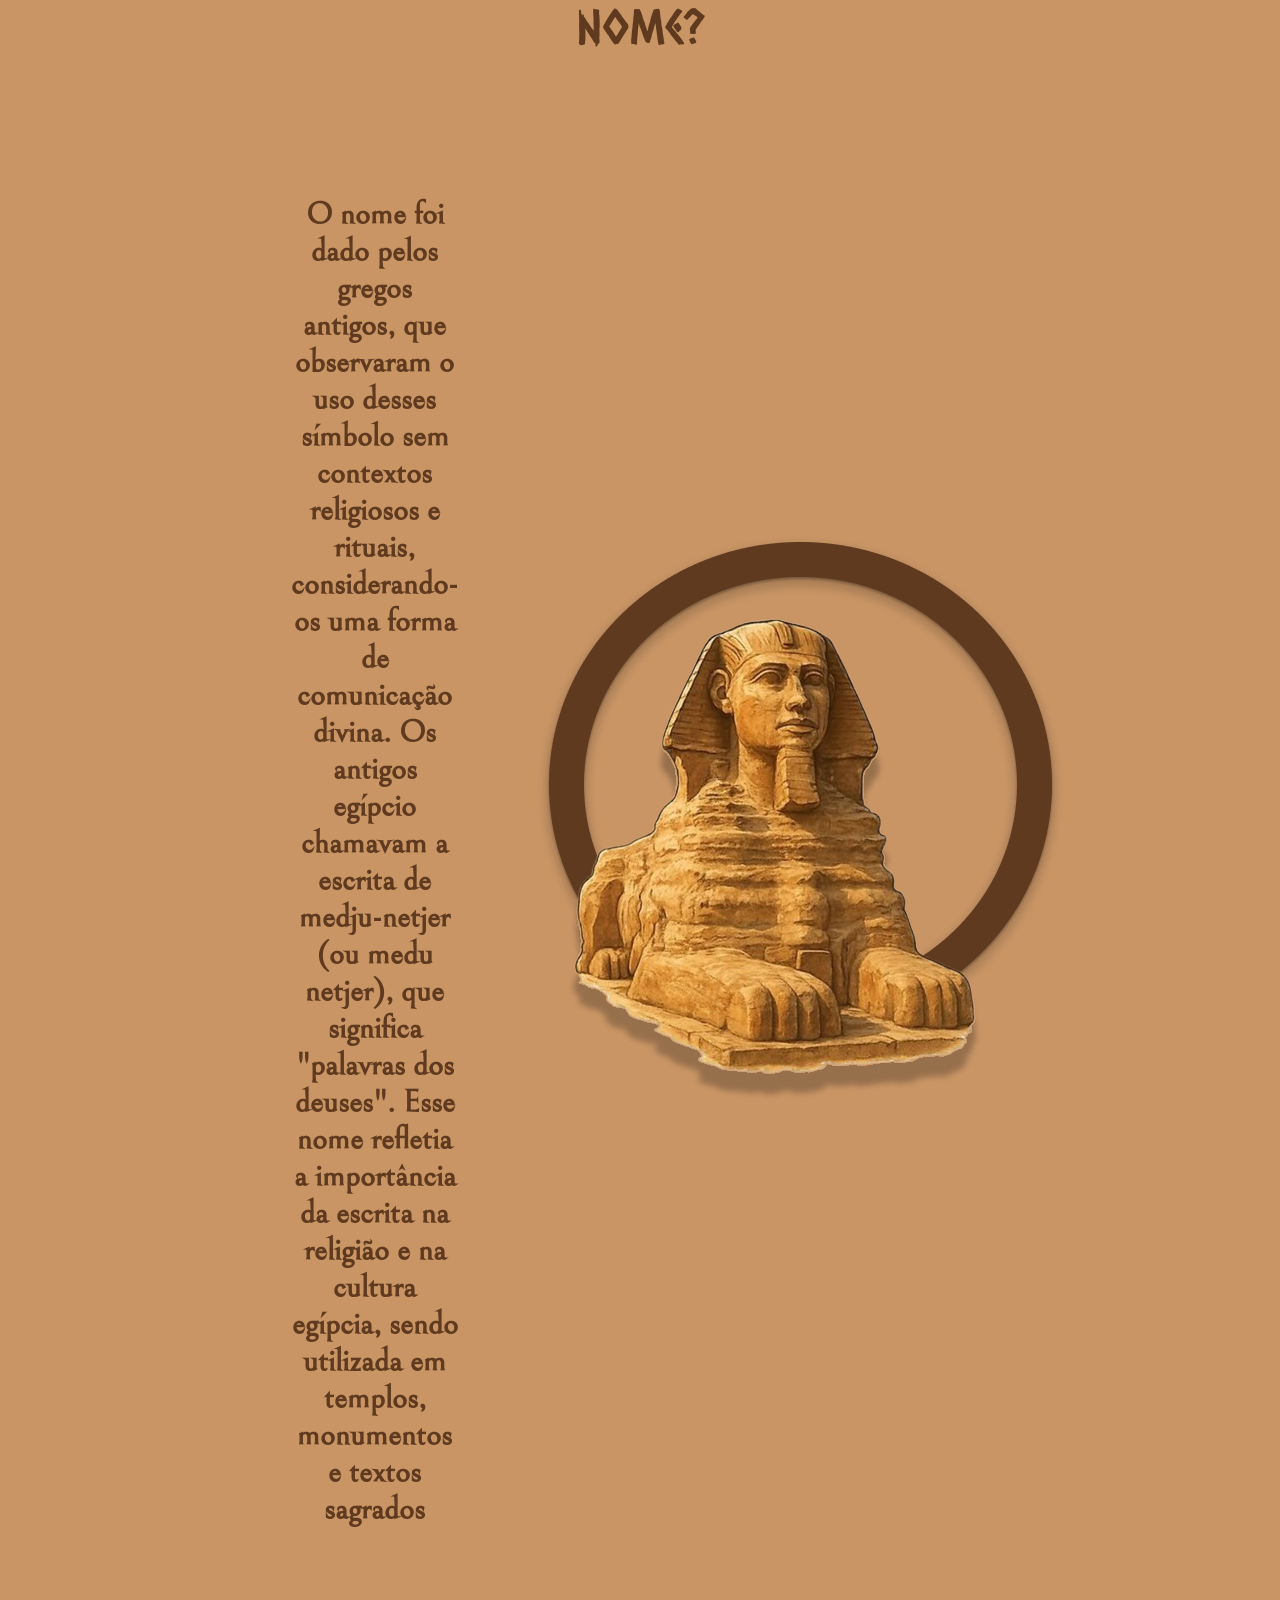
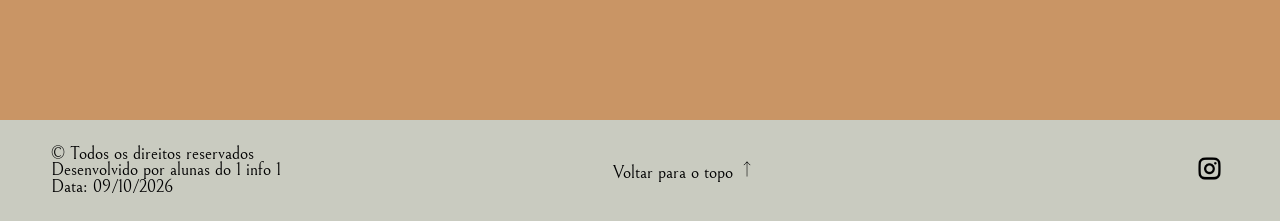
==== commit 8c1da1bf: "feat: footer" ====
--- a/index.html
+++ b/index.html
@@ -118,6 +118,7 @@
                 &gt;
             </p>
         </section>
+
         <section class="nome">
             <h2>
                 Por que a escrita egípcia recebeu esse nome?
@@ -136,9 +137,38 @@
             </div>
         </section>
     </main>
+    <script>
+    let imagemAtual = 0;
+
+    function proximo() {
+        let imagens = document.querySelectorAll('.display li');
+        let lista = document.querySelector('.display');
+
+        imagemAtual++;
+
+        if (imagemAtual >= imagens.length) {
+            imagemAtual = 0;
+        }
+
+        lista.style.left = -imagemAtual * imagens[0].offsetWidth + 'px';
+    }
+
+    function anterior() {
+        let imagens = document.querySelectorAll('.display li');
+        let lista = document.querySelector('.display');
+
+        imagemAtual--;
+
+        if (imagemAtual < 0) {
+            imagemAtual = imagens.length - 1;
+        }
+
+        lista.style.left = -imagemAtual * imagens[0].offsetWidth + 'px';
+    }
+</script>
     <footer>
         <p>
-            © Alguns direitos reservados <br>
+            © Todos os direitos reservados <br>
             Desenvolvido por alunas do 1 info 1 <br>
             Data: 09/10/2026
         </p>
